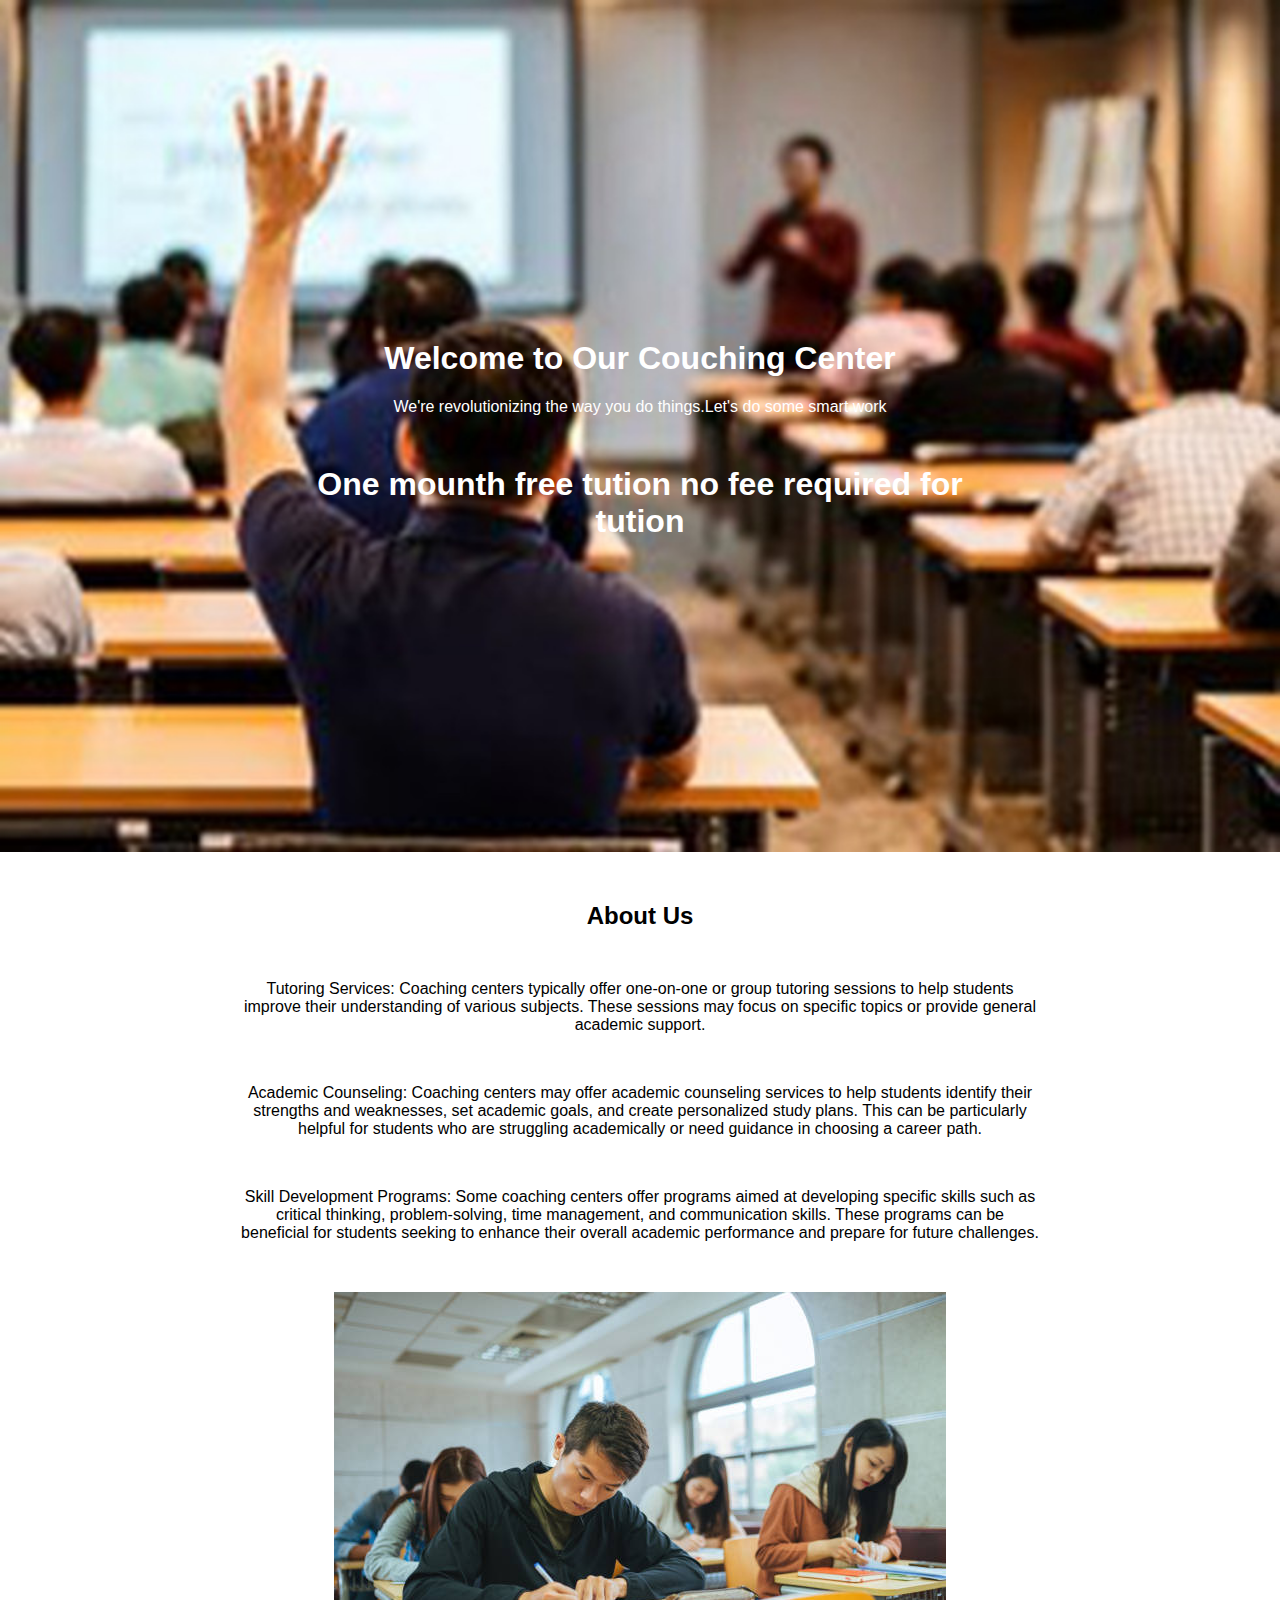
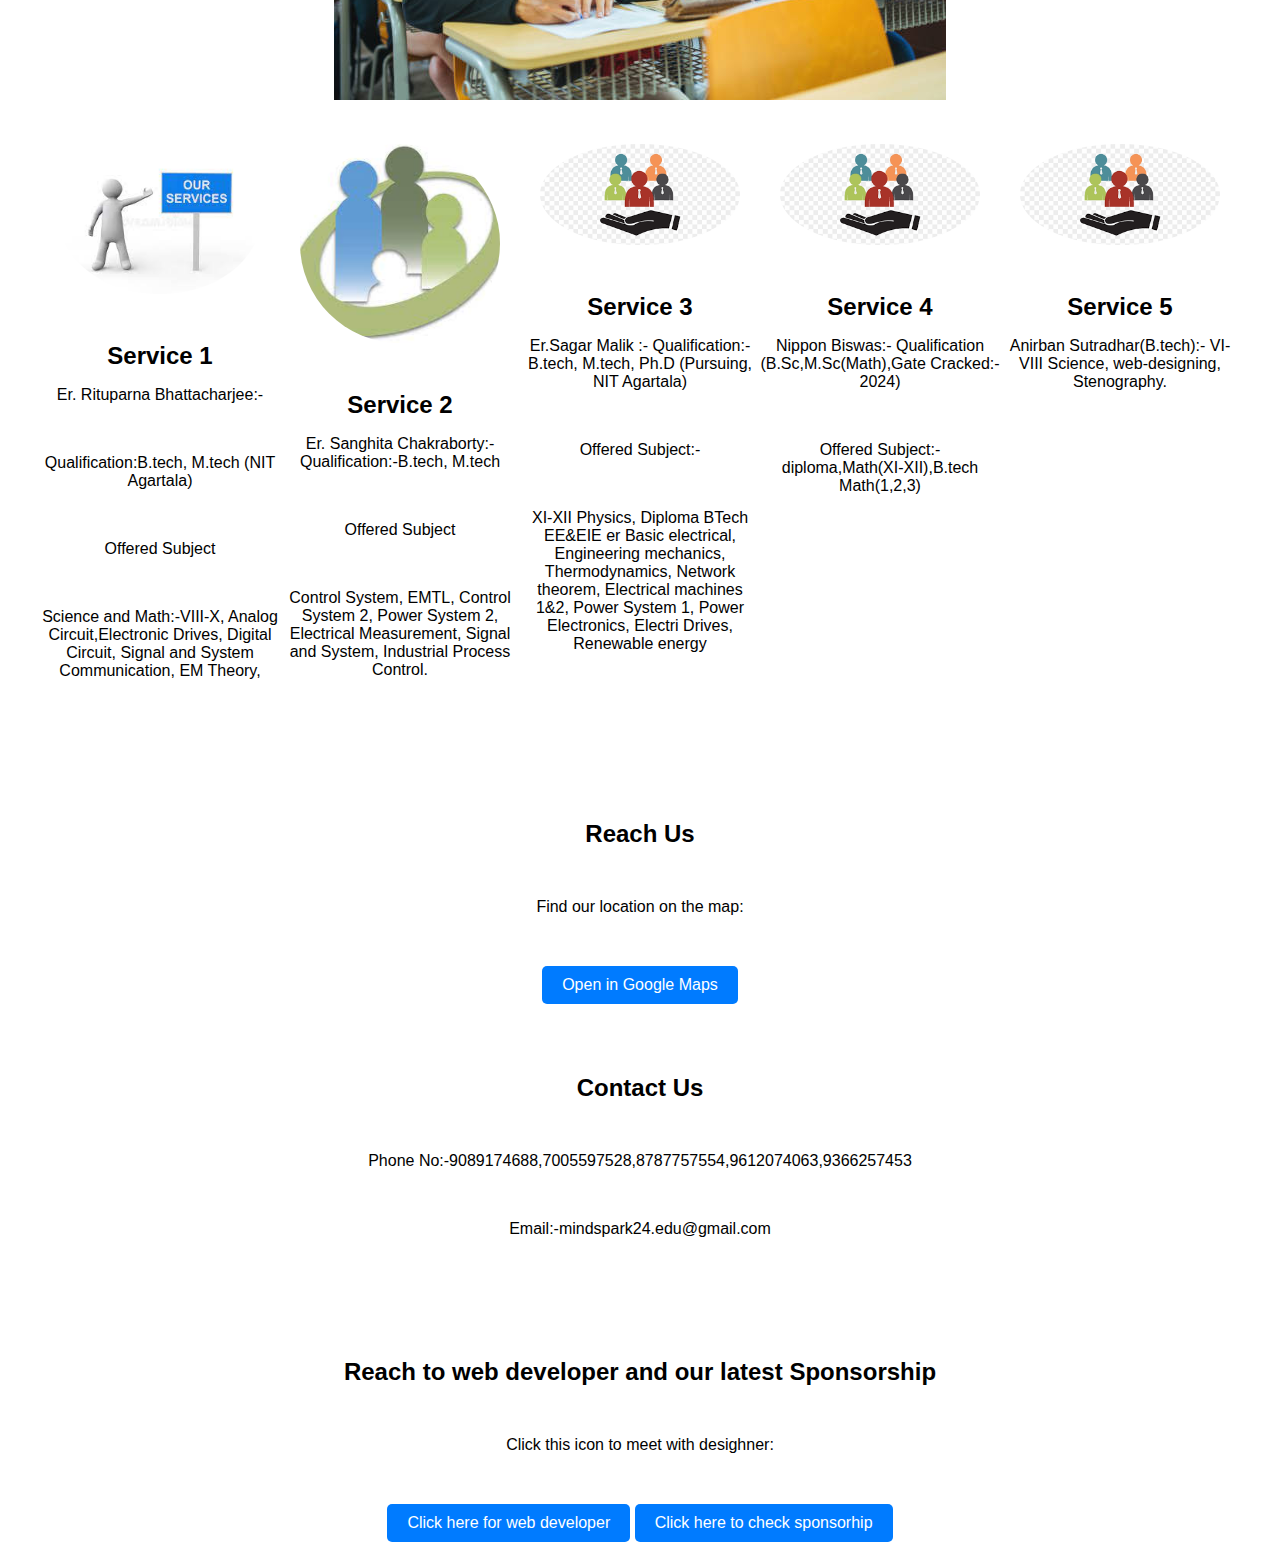
==== index.html @ b1add4e6 "address changed" ====
<!DOCTYPE html>
<html lang="en">
<head>
    <meta charset="UTF-8">
    <meta name="viewport" content="width=device-width, initial-scale=1.0">
    <title>Startup Company Landing Page</title>
    <link rel="stylesheet" href="style.css">
</head>
<body>
    <header>
        <h1>Welcome to Our Couching Center</h1>
        <p>We're revolutionizing the way you do things.Let's do some smart work</p>
        <h1>One mounth free tution no fee required for tution</h1>
    </header>

    <div class="container">
        <h2>About Us</h2>
        <p>Tutoring Services: Coaching centers typically offer one-on-one or group tutoring sessions to help students improve their understanding of various subjects. These sessions may focus on specific topics or provide general academic support.</p>
        <p>Academic Counseling: Coaching centers may offer academic counseling services to help students identify their strengths and weaknesses, set academic goals, and create personalized study plans. This can be particularly helpful for students who are struggling academically or need guidance in choosing a career path.</p>
        <p>Skill Development Programs: Some coaching centers offer programs aimed at developing specific skills such as critical thinking, problem-solving, time management, and communication skills. These programs can be beneficial for students seeking to enhance their overall academic performance and prepare for future challenges.</p>
        <img src="Examination-for-Design.jpg" alt="">
    </div>
    <section id="services">
        <div class="services-container">
            <div class="service">
                <img src="download (1).jpg" alt="Service 1">
                <h3>Service 1</h3>
                <p>Er. Rituparna Bhattacharjee:-</p>
                <p>Qualification:B.tech, M.tech (NIT Agartala)</p>
                <p>Offered Subject</p>
                <p>
                    Science and Math:-VIII-X,
                    Analog Circuit,Electronic Drives,
                    Digital Circuit, Signal and System Communication,
                    EM Theory,
                </p>
            </div>
            <div class="service">
                <img src="download (2).jpg" alt="Service 2">
                <h3>Service 2</h3>
                <p>Er. Sanghita Chakraborty:-
                    Qualification:-B.tech, M.tech</p>
                    <p>Offered Subject</p>
                    <p>
                        Control System,
                        EMTL, Control System 2,
                        Power System 2, Electrical Measurement,
                        Signal and System, Industrial Process Control.
                    </p>
            </div>
            <div class="service">
                <img src="download.png" alt="Service 3">
                <h3>Service 3</h3>
                <p>Er.Sagar Malik :-
                     Qualification:-B.tech, M.tech, Ph.D (Pursuing, NIT Agartala)</p>
                    <p> Offered Subject:-</p>

                    <p>XI-XII Physics,
                        Diploma BTech EE&EIE er
                         
                        Basic electrical,
                        Engineering mechanics,
                        Thermodynamics,
                        Network theorem,
                        Electrical machines 1&2,
                        Power System 1,
                        Power Electronics,
                        Electri Drives,
                        Renewable energy</p>
            </div>
            <div class="service">
                <img src="download.png" alt="Service 4">
                <h3>Service 4</h3>
                <p>Nippon Biswas:-
                    Qualification (B.Sc,M.Sc(Math),Gate Cracked:- 2024)
                  <p>
                    Offered Subject:-  diploma,Math(XI-XII),B.tech Math(1,2,3)
                  </p>
                </p>
            </div>
            <div class="service">
                <img src="download.png" alt="Service 5">
                <h3>Service 5</h3>
                <p>Anirban Sutradhar(B.tech):-
                    VI-VIII Science,
                    web-designing, Stenography.
                </p>
            </div>
        </div>
    </section>
    <section id="reach-us-container">
        <div class="reach-us-container">
            <h2>Reach Us</h2>
            <p>Find our location on the map:</p>
            <a href="https://maps.app.goo.gl/ezqaz9htddbziwKe6?g_st=aw" class="map-button" target="_blank">Open in Google Maps</a>
        </div>
    </section>
    <section id="contact">
        <div class="container">
            <h2>Contact Us</h2>
            <form action="#" method="POST">
              <p>Phone No:-9089174688,7005597528,8787757554,9612074063,9366257453</p>
              <p>Email:-mindspark24.edu@gmail.com</p>
            </form>
        </div>
    </section>
    <section id="web-designer">
        <div class="web-designer">
            <h2>Reach to web developer and our latest Sponsorship</h2>
            <p>Click this icon to meet with desighner:</p>
            <a href="web.html" class="web-button" target="_blank">Click here for web developer</a>
            <a href="sponsorship.html" class="web-button" target="_blank">Click here to check sponsorhip</a>
        </div>
    </section>
</body>
</html>
---- style.css ----
body {
    font-family: Arial, sans-serif;
    margin: 0;
    padding: 0;
}
header {
    background-color: #333;
    color: #fff;
    padding: 290px;
    text-align: center;
    background-image: url(Guidelines_for_Registration_and_Regulation_of_Coaching_Center_2024.jpg);
    background-size: cover;
    background-position: center;
}
.services-container {
    display: flex;
    justify-content: space-between;
    max-width: 1200px;
    margin: 0 auto;
    padding: 20px;
    text-align: center;
}

.service {
    flex: 1;
    text-align: center;
}

.service img {
    width: 100%;
    max-width: 200px;
    border-radius: 50%;
    margin-bottom: 20px;
}

.service h3 {
    font-size: 1.5rem;
    margin-bottom: 10px;
}

.service p {
    font-size: 1rem;
}
.reach-us-container {
    max-width: 800px;
    margin: 0 auto;
    padding: 20px;
    text-align: center;
}

.map-button {
    display: inline-block;
    padding: 10px 20px;
    background-color: #007bff;
    color: #fff;
    text-decoration: none;
    border-radius: 5px;
    transition: background-color 0.3s ease;
}

.map-button:hover {
    background-color: #0056b3;
}

.container {
    max-width: 800px;
    margin: 20px auto;
    padding: 0 20px;
    text-align: center;
}
h1 {
    text-align: center;
    margin-top: 50px;
}
h2 {
    text-align: center;
    margin: 50px;
}
p {
    text-align: center;
    margin-bottom: 50px;
}
.cta-button {
    display: block;
    width: 200px;
    margin: 0 auto;
    padding: 15px 30px;
    background-color: #007bff;
    color: #fff;
    text-align: center;
    text-decoration: none;
    border-radius: 5px;
    transition: background-color 0.3s ease;
}
.cta-button:hover {
    background-color: #0056b3;
}
form {
    margin-top: 50px;
}

label {
    display: block;
    margin-bottom: 10px;
}

input[type="text"],
input[type="email"],
textarea {
    width: 100%;
    padding: 10px;
    margin-bottom: 20px;
    border: 1px solid #ccc;
    border-radius: 5px;
}

button[type="submit"] {
    width: auto;
    padding: 15px 30px;
}

.web-designer{
    max-width: 800px;
    margin: 0 auto;
    padding: 20px;
    text-align: center;
}

.web-button {
    display: inline-block;
    padding: 10px 20px;
    background-color: #007bff;
    color: #fff;
    text-decoration: none;
    border-radius: 5px;
    transition: background-color 0.3s ease;
}

.web-button:hover {
    background-color: #0056b3;
}

@media screen {
    .container {
        max-width: 800px;
        margin: 20px auto;
        padding: 0 20px;
        text-align: center;
        align-items: center;
    }
    .services-container {
        display: flex;
        justify-content: space-between;
        max-width: 640px;
        margin: 0 auto;
        padding: 20px;
    }

    .web-designer{
        max-width: 800px;
        margin: 0 auto;
        padding: 20px;
        text-align: center;
    }

    .cta-button {
        display: block;
        width: 200px;
        margin: 0 auto;
        padding: 15px 30px;
        background-color: #007bff;
        color: #fff;
        text-align: center;
        text-decoration: none;
        border-radius: 5px;
        transition: background-color 0.3s ease;
    }

    .web-designer{
        max-width: 800px;
        margin: 0 auto;
        padding: 20px;
        text-align: center;
    }

    .reach-us-container {
        max-width: 800px;
        margin: 0 auto;
        padding: 20px;
        text-align: center;
        align-items: center;
    }

    .services-container {
        display: flex;
        justify-content: space-between;
        max-width: 1200px;
        margin: 0 auto;
        padding: 20px;
        text-align: center;
    }

    h1 {
        text-align: center;
        margin-top: 50px;
    }
    p {
        text-align: center;
        margin-bottom: 50px;
        
        align-items: center;
    }
    h2 {
        text-align: center;
        margin: 50px;
        align-items: center;
    }
}
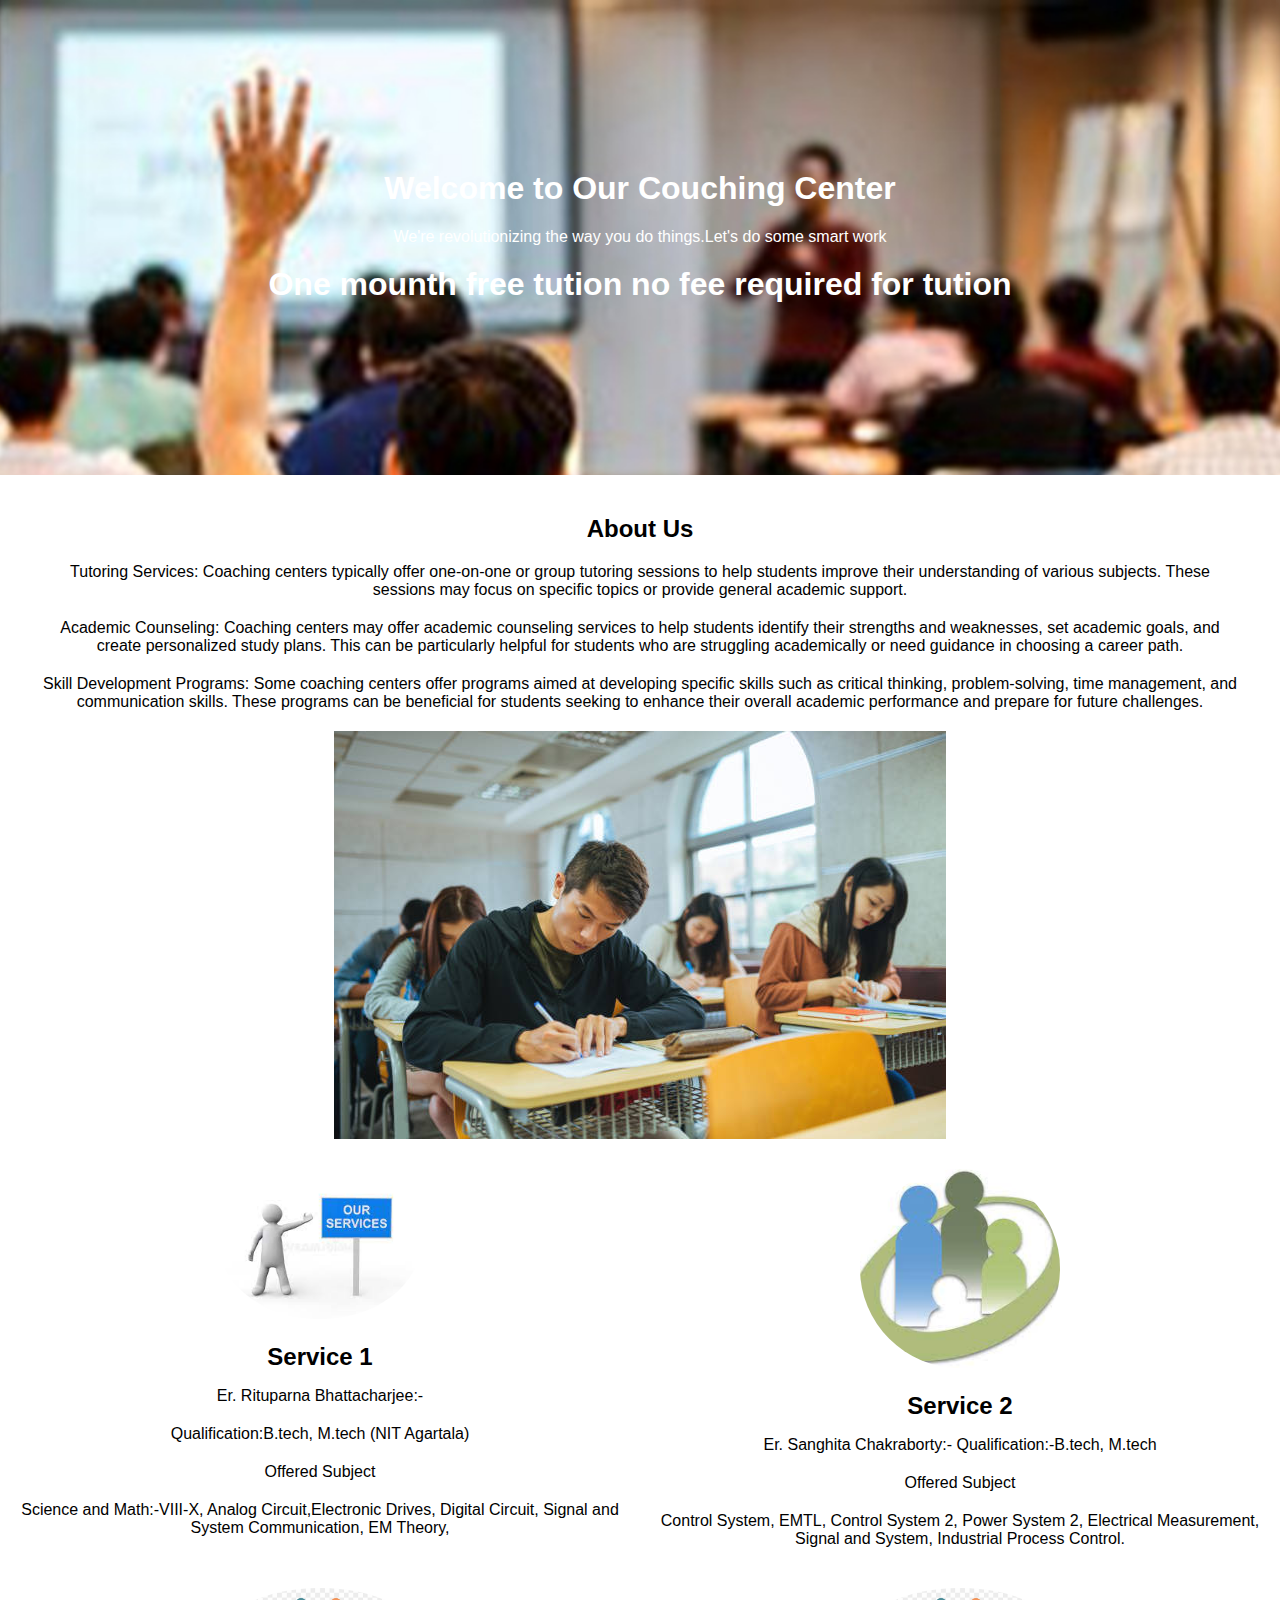
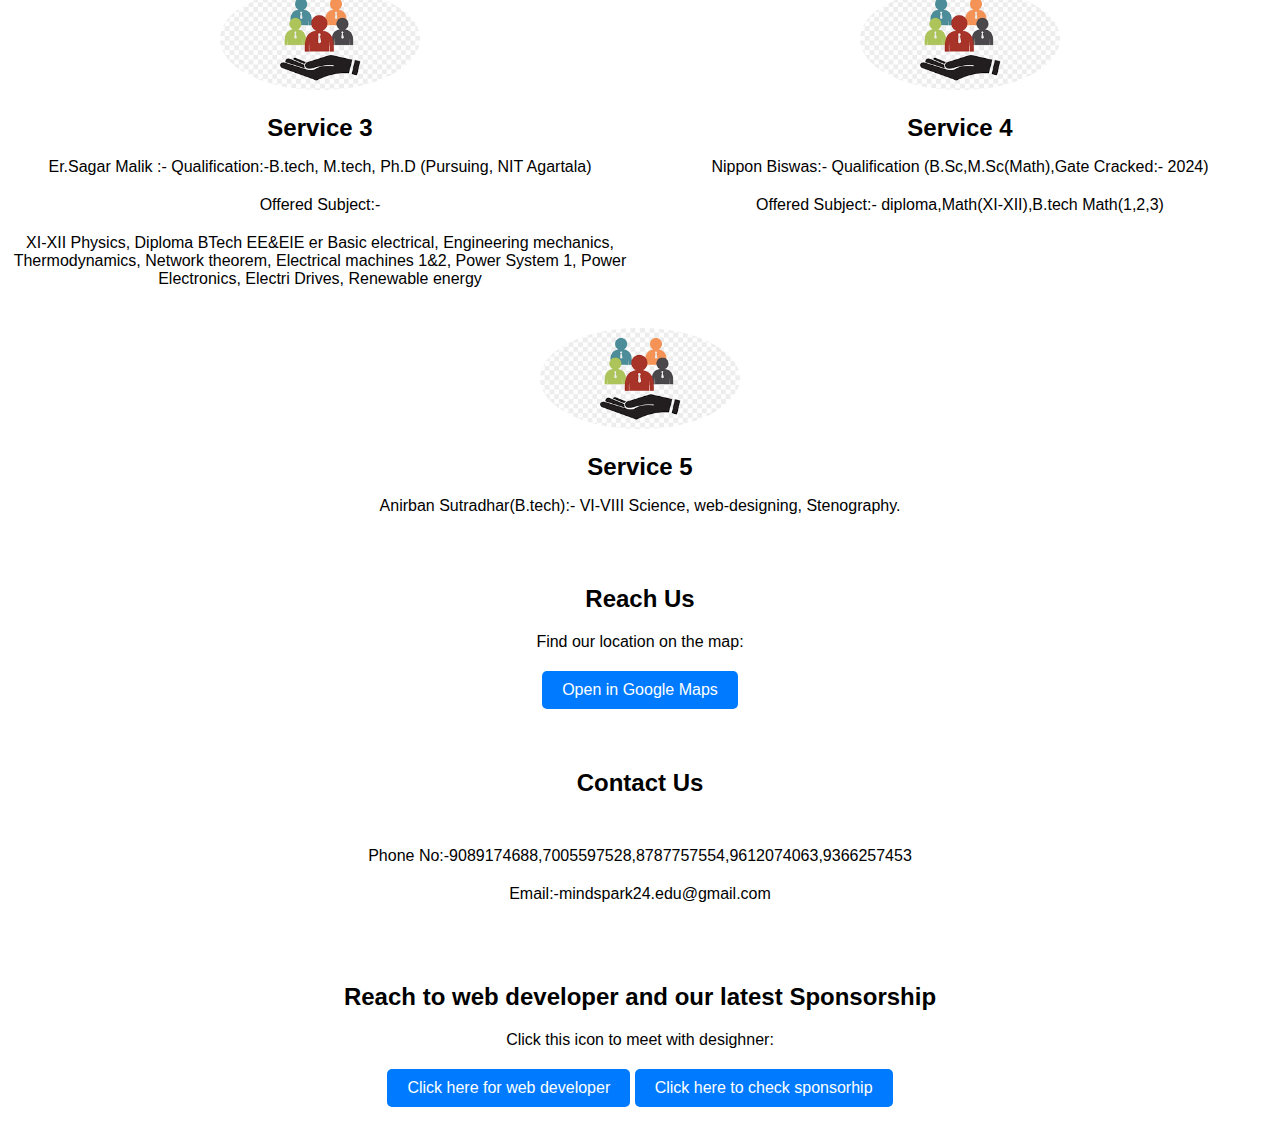
==== commit aaa7570e: "Merge pull request #1 from sibashish99/main" ====
--- a/index.html
+++ b/index.html
@@ -3,7 +3,7 @@
 <head>
     <meta charset="UTF-8">
     <meta name="viewport" content="width=device-width, initial-scale=1.0">
-    <title>Startup Company Landing Page</title>
+    <title>Mindspark</title>
     <link rel="stylesheet" href="style.css">
 </head>
 <body>
--- a/style.css
+++ b/style.css
@@ -1,29 +1,62 @@
+/* General Styles */
 body {
     font-family: Arial, sans-serif;
     margin: 0;
     padding: 0;
+    box-sizing: border-box;
 }
+
 header {
     background-color: #333;
     color: #fff;
-    padding: 290px;
+    padding: 150px 20px;
     text-align: center;
-    background-image: url(Guidelines_for_Registration_and_Regulation_of_Coaching_Center_2024.jpg);
+    background-image: url('Guidelines_for_Registration_and_Regulation_of_Coaching_Center_2024.jpg');
     background-size: cover;
     background-position: center;
+    background-repeat: no-repeat;
+    background-attachment: fixed;
 }
-.services-container {
-    display: flex;
-    justify-content: space-between;
+
+h1 {
+    margin-top: 20px;
+    font-size: 2em;
+}
+
+h2 {
+    margin: 20px 0;
+    font-size: 1.5em;
+}
+
+p {
+    margin-bottom: 20px;
+    font-size: 1em;
+}
+
+.container, .reach-us-container, .web-designer {
     max-width: 1200px;
     margin: 0 auto;
     padding: 20px;
     text-align: center;
 }
 
+img {
+    max-width: 100%;
+    height: auto;
+    display: block;
+    margin: 0 auto;
+}
+
+.services-container {
+    display: flex;
+    flex-wrap: wrap;
+    justify-content: space-between;
+}
+
 .service {
-    flex: 1;
+    flex: 1 1 45%;
     text-align: center;
+    margin: 10px;
 }
 
 .service img {
@@ -41,14 +74,8 @@
 .service p {
     font-size: 1rem;
 }
-.reach-us-container {
-    max-width: 800px;
-    margin: 0 auto;
-    padding: 20px;
-    text-align: center;
-}
 
-.map-button {
+.map-button, .web-button, .cta-button {
     display: inline-block;
     padding: 10px 20px;
     background-color: #007bff;
@@ -58,43 +85,10 @@
     transition: background-color 0.3s ease;
 }
 
-.map-button:hover {
+.map-button:hover, .web-button:hover, .cta-button:hover {
     background-color: #0056b3;
 }
 
-.container {
-    max-width: 800px;
-    margin: 20px auto;
-    padding: 0 20px;
-    text-align: center;
-}
-h1 {
-    text-align: center;
-    margin-top: 50px;
-}
-h2 {
-    text-align: center;
-    margin: 50px;
-}
-p {
-    text-align: center;
-    margin-bottom: 50px;
-}
-.cta-button {
-    display: block;
-    width: 200px;
-    margin: 0 auto;
-    padding: 15px 30px;
-    background-color: #007bff;
-    color: #fff;
-    text-align: center;
-    text-decoration: none;
-    border-radius: 5px;
-    transition: background-color 0.3s ease;
-}
-.cta-button:hover {
-    background-color: #0056b3;
-}
 form {
     margin-top: 50px;
 }
@@ -119,103 +113,81 @@
     padding: 15px 30px;
 }
 
-.web-designer{
-    max-width: 800px;
-    margin: 0 auto;
-    padding: 20px;
-    text-align: center;
+/* Responsive Styles */
+@media (max-width: 1200px) {
+    .container, .reach-us-container, .web-designer {
+        max-width: 1000px;
+    }
 }
 
-.web-button {
-    display: inline-block;
-    padding: 10px 20px;
-    background-color: #007bff;
-    color: #fff;
-    text-decoration: none;
-    border-radius: 5px;
-    transition: background-color 0.3s ease;
-}
-
-.web-button:hover {
-    background-color: #0056b3;
-}
-
-@media screen {
-    .container {
+@media (max-width: 992px) {
+    .container, .reach-us-container, .web-designer {
         max-width: 800px;
-        margin: 20px auto;
-        padding: 0 20px;
-        text-align: center;
-        align-items: center;
-    }
-    .services-container {
-        display: flex;
-        justify-content: space-between;
-        max-width: 640px;
-        margin: 0 auto;
-        padding: 20px;
     }
 
-    .web-designer{
-        max-width: 800px;
-        margin: 0 auto;
-        padding: 20px;
-        text-align: center;
-    }
-
-    .cta-button {
-        display: block;
-        width: 200px;
-        margin: 0 auto;
-        padding: 15px 30px;
-        background-color: #007bff;
-        color: #fff;
-        text-align: center;
-        text-decoration: none;
-        border-radius: 5px;
-        transition: background-color 0.3s ease;
-    }
-
-    .web-designer{
-        max-width: 800px;
-        margin: 0 auto;
-        padding: 20px;
-        text-align: center;
-    }
-
-    .reach-us-container {
-        max-width: 800px;
-        margin: 0 auto;
-        padding: 20px;
-        text-align: center;
+    .services-container {
+        flex-direction: column;
         align-items: center;
     }
 
-    .services-container {
-        display: flex;
-        justify-content: space-between;
-        max-width: 1200px;
-        margin: 0 auto;
-        padding: 20px;
-        text-align: center;
+    .service {
+        flex: 1 1 100%;
+        margin-bottom: 20px;
     }
 
-    h1 {
-        text-align: center;
-        margin-top: 50px;
-    }
-    p {
-        text-align: center;
-        margin-bottom: 50px;
-        
-        align-items: center;
-    }
-    h2 {
-        text-align: center;
-        margin: 50px;
-        align-items: center;
+    header {
+        padding: 100px 20px;
     }
 }
 
+@media (max-width: 768px) {
+    h1 {
+        font-size: 1.8em;
+    }
 
+    h2 {
+        font-size: 1.3em;
+    }
 
+    p {
+        font-size: 0.9em;
+    }
+
+    .cta-button, .map-button, .web-button {
+        width: 100%;
+        padding: 10px;
+    }
+
+    .services-container {
+        flex-direction: column;
+        align-items: center;
+    }
+
+    .service {
+        margin-bottom: 20px;
+    }
+}
+
+@media (max-width: 480px) {
+    h1 {
+        font-size: 1.5em;
+    }
+
+    h2 {
+        font-size: 1.2em;
+    }
+
+    p {
+        font-size: 0.8em;
+    }
+
+    .cta-button, .map-button, .web-button {
+        width: 100%;
+        padding: 10px;
+    }
+
+    header {
+        padding: 80px 20px;
+        background-attachment: scroll; /* To improve performance on mobile devices */
+    }
+}
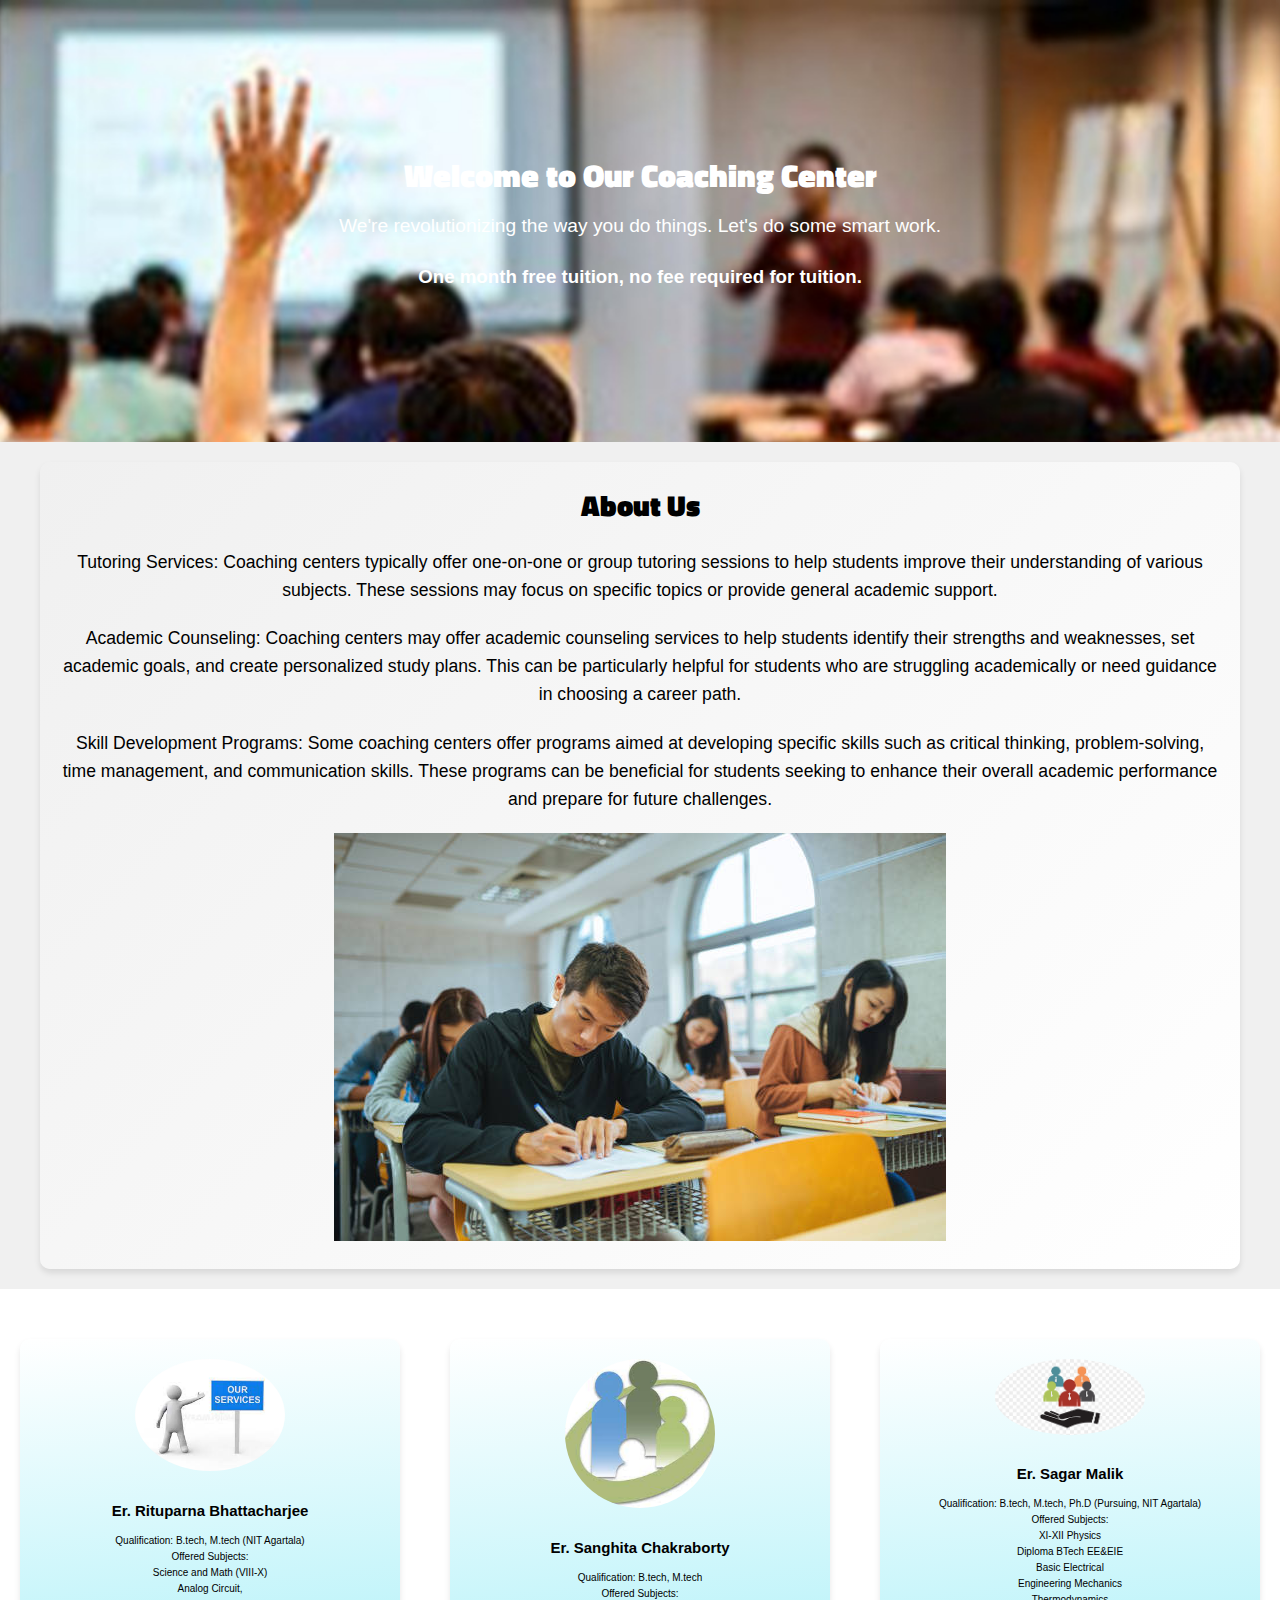
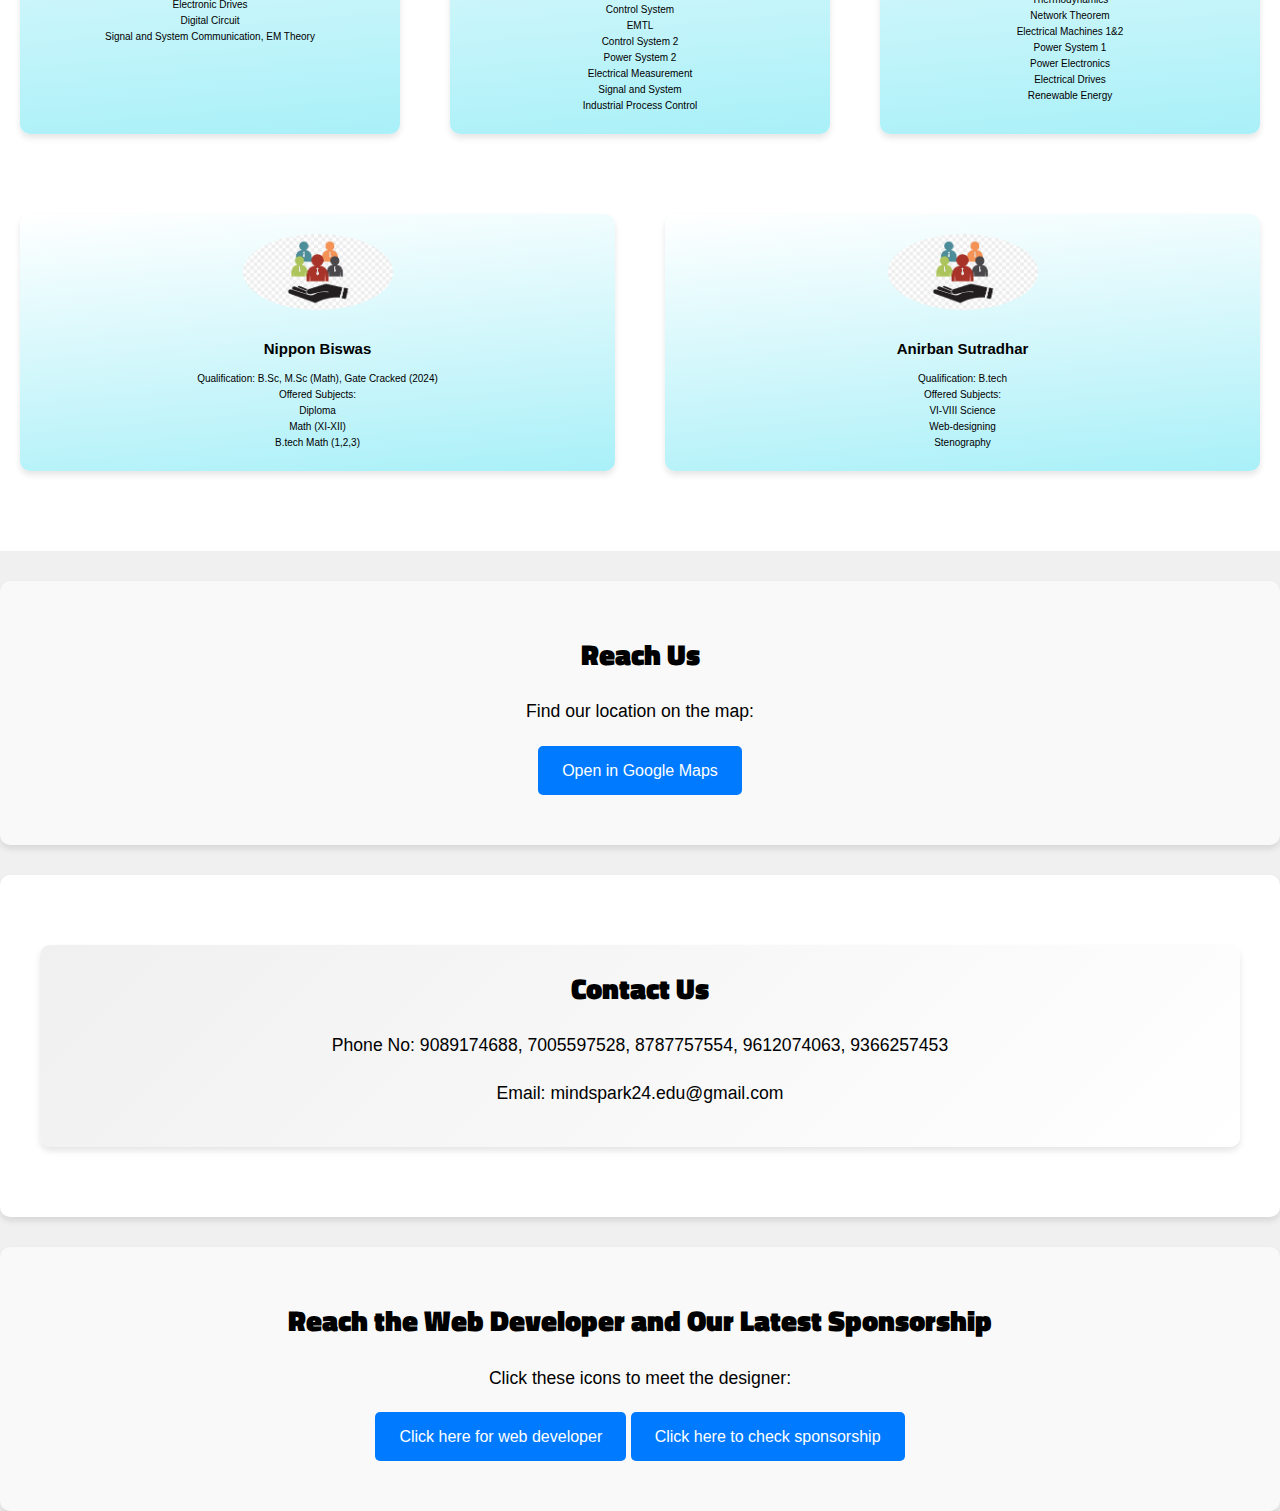
==== commit 2420452c: "Merge pull request #2 from sibashish99/main" ====
--- a/index.html
+++ b/index.html
@@ -5,12 +5,15 @@
     <meta name="viewport" content="width=device-width, initial-scale=1.0">
     <title>Mindspark</title>
     <link rel="stylesheet" href="style.css">
+    <link rel="preconnect" href="https://fonts.googleapis.com">
+    <link rel="preconnect" href="https://fonts.gstatic.com" crossorigin>
+    <link href="https://fonts.googleapis.com/css2?family=Titillium+Web:ital,wght@0,200;0,300;0,400;0,600;0,700;0,900;1,200;1,300;1,400;1,600;1,700&display=swap" rel="stylesheet">
 </head>
 <body>
     <header>
-        <h1>Welcome to Our Couching Center</h1>
-        <p>We're revolutionizing the way you do things.Let's do some smart work</p>
-        <h1>One mounth free tution no fee required for tution</h1>
+        <h1>Welcome to Our Coaching Center</h1>
+        <p>We're revolutionizing the way you do things. Let's do some smart work.</p>
+        <h3>One month free tuition, no fee required for tuition.</h1>
     </header>
 
     <div class="container">
@@ -18,73 +21,68 @@
         <p>Tutoring Services: Coaching centers typically offer one-on-one or group tutoring sessions to help students improve their understanding of various subjects. These sessions may focus on specific topics or provide general academic support.</p>
         <p>Academic Counseling: Coaching centers may offer academic counseling services to help students identify their strengths and weaknesses, set academic goals, and create personalized study plans. This can be particularly helpful for students who are struggling academically or need guidance in choosing a career path.</p>
         <p>Skill Development Programs: Some coaching centers offer programs aimed at developing specific skills such as critical thinking, problem-solving, time management, and communication skills. These programs can be beneficial for students seeking to enhance their overall academic performance and prepare for future challenges.</p>
-        <img src="Examination-for-Design.jpg" alt="">
+        <img src="Examination-for-Design.jpg" alt="Examination for Design">
     </div>
     <section id="services">
         <div class="services-container">
             <div class="service">
                 <img src="download (1).jpg" alt="Service 1">
-                <h3>Service 1</h3>
-                <p>Er. Rituparna Bhattacharjee:-</p>
-                <p>Qualification:B.tech, M.tech (NIT Agartala)</p>
-                <p>Offered Subject</p>
-                <p>
-                    Science and Math:-VIII-X,
-                    Analog Circuit,Electronic Drives,
-                    Digital Circuit, Signal and System Communication,
-                    EM Theory,
-                </p>
+                <h3>Er. Rituparna Bhattacharjee</h3>
+                <p>Qualification: B.tech, M.tech (NIT Agartala)</p>
+                <p>Offered Subjects:</p>
+                <p>Science and Math (VIII-X)</p> 
+                <p>Analog Circuit,</p>
+                <p>Electronic Drives</p>
+                <p>Digital Circuit</p>
+                <p>Signal and System Communication, EM Theory</p>
             </div>
             <div class="service">
                 <img src="download (2).jpg" alt="Service 2">
-                <h3>Service 2</h3>
-                <p>Er. Sanghita Chakraborty:-
-                    Qualification:-B.tech, M.tech</p>
-                    <p>Offered Subject</p>
-                    <p>
-                        Control System,
-                        EMTL, Control System 2,
-                        Power System 2, Electrical Measurement,
-                        Signal and System, Industrial Process Control.
-                    </p>
+                <h3>Er. Sanghita Chakraborty</h3>
+                <p>Qualification: B.tech, M.tech</p>
+                <p>Offered Subjects:</p>
+                <p>Control System</p>
+                <p> EMTL</p>
+                <p> Control System 2 </p>
+                <p> Power System 2 </p>
+                <p> Electrical Measurement </p>
+                <p> Signal and System</p>
+                <p> Industrial Process Control</p>
             </div>
             <div class="service">
                 <img src="download.png" alt="Service 3">
-                <h3>Service 3</h3>
-                <p>Er.Sagar Malik :-
-                     Qualification:-B.tech, M.tech, Ph.D (Pursuing, NIT Agartala)</p>
-                    <p> Offered Subject:-</p>
-
-                    <p>XI-XII Physics,
-                        Diploma BTech EE&EIE er
-                         
-                        Basic electrical,
-                        Engineering mechanics,
-                        Thermodynamics,
-                        Network theorem,
-                        Electrical machines 1&2,
-                        Power System 1,
-                        Power Electronics,
-                        Electri Drives,
-                        Renewable energy</p>
+                <h3>Er. Sagar Malik</h3>
+                <p>Qualification: B.tech, M.tech, Ph.D (Pursuing, NIT Agartala)</p>
+                <p>Offered Subjects:</p>
+                <p>XI-XII Physics</p>
+                <p>Diploma BTech EE&EIE</p>
+                <p>Basic Electrical </p>
+                <p> Engineering Mechanics</p>
+                <p> Thermodynamics </p>
+                <p>  Network Theorem</p>
+                <p>  Electrical Machines 1&2 </p>
+                <p>  Power System 1 </p>
+                <p>  Power Electronics </p>
+                <p>  Electrical Drives </p>
+                <p>  Renewable Energy</p>
             </div>
             <div class="service">
                 <img src="download.png" alt="Service 4">
-                <h3>Service 4</h3>
-                <p>Nippon Biswas:-
-                    Qualification (B.Sc,M.Sc(Math),Gate Cracked:- 2024)
-                  <p>
-                    Offered Subject:-  diploma,Math(XI-XII),B.tech Math(1,2,3)
-                  </p>
-                </p>
+                <h3>Nippon Biswas</h3>
+                <p>Qualification: B.Sc, M.Sc (Math), Gate Cracked (2024)</p>
+                <p>Offered Subjects:</p>
+                <p>Diploma </p>
+                <p> Math (XI-XII) </p>
+                <p> B.tech Math (1,2,3)</p>
             </div>
             <div class="service">
                 <img src="download.png" alt="Service 5">
-                <h3>Service 5</h3>
-                <p>Anirban Sutradhar(B.tech):-
-                    VI-VIII Science,
-                    web-designing, Stenography.
-                </p>
+                <h3>Anirban Sutradhar</h3>
+                <p>Qualification: B.tech</p>
+                <p>Offered Subjects:</p>
+                <p>VI-VIII Science</p>
+                <p> Web-designing</p>
+                <p>Stenography</p>
             </div>
         </div>
     </section>
@@ -99,17 +97,17 @@
         <div class="container">
             <h2>Contact Us</h2>
             <form action="#" method="POST">
-              <p>Phone No:-9089174688,7005597528,8787757554,9612074063,9366257453</p>
-              <p>Email:-mindspark24.edu@gmail.com</p>
+                <p>Phone No: 9089174688, 7005597528, 8787757554, 9612074063, 9366257453</p>
+                <p>Email: mindspark24.edu@gmail.com</p>
             </form>
         </div>
     </section>
     <section id="web-designer">
         <div class="web-designer">
-            <h2>Reach to web developer and our latest Sponsorship</h2>
-            <p>Click this icon to meet with desighner:</p>
+            <h2>Reach the Web Developer and Our Latest Sponsorship</h2>
+            <p>Click these icons to meet the designer:</p>
             <a href="web.html" class="web-button" target="_blank">Click here for web developer</a>
-            <a href="sponsorship.html" class="web-button" target="_blank">Click here to check sponsorhip</a>
+            <a href="sponsorship.html" class="web-button" target="_blank">Click here to check sponsorship</a>
         </div>
     </section>
 </body>
--- a/style.css
+++ b/style.css
@@ -1,11 +1,17 @@
-/* General Styles */
-body {
-    font-family: Arial, sans-serif;
+/* General Reset */
+* {
     margin: 0;
     padding: 0;
     box-sizing: border-box;
 }
 
+body {
+    font-family: Arial, sans-serif;
+    line-height: 1.6;
+    background-color: #f0f0f0;
+}
+
+/* Header Styles */
 header {
     background-color: #333;
     color: #fff;
@@ -18,66 +24,112 @@
     background-attachment: fixed;
 }
 
-h1 {
-    margin-top: 20px;
+header h1 {
     font-size: 2em;
-}
-
-h2 {
-    margin: 20px 0;
-    font-size: 1.5em;
-}
-
-p {
-    margin-bottom: 20px;
-    font-size: 1em;
-}
-
-.container, .reach-us-container, .web-designer {
+    margin-bottom: 10px;
+    font-family: "Titillium Web", sans-serif;
+    font-weight: 900;
+}
+
+header p {
+    font-size: 1.2em;
+    margin-bottom: 20px;
+}
+
+/* Container Styles */
+.container {
     max-width: 1200px;
-    margin: 0 auto;
+    margin: 20px auto;
     padding: 20px;
+    background: linear-gradient(135deg, #f0f0f0, #ffffff);
+    border-radius: 10px;
+    box-shadow: 0 4px 6px rgba(0, 0, 0, 0.1);
     text-align: center;
 }
 
-img {
-    max-width: 100%;
-    height: auto;
-    display: block;
-    margin: 0 auto;
+.container h2 {
+    font-size: 1.8em;
+    margin-bottom: 20px;
+    font-family: "Titillium Web", sans-serif;
+    font-weight: 900;
+}
+
+.container p {
+    font-size: 1.1em;
+    margin-bottom: 20px;
+}
+
+/* Services Section Styles */
+#services {
+    background-color: #fff;
+    padding: 50px 20px;
 }
 
 .services-container {
     display: flex;
     flex-wrap: wrap;
-    justify-content: space-between;
+    justify-content: space-around;
+    gap: 50px;
 }
 
 .service {
-    flex: 1 1 45%;
+    flex: 1 1 30%;
+    background: linear-gradient(175deg, #ffffff, #a9f0f8);
+    border-radius: 10px;
+    padding: 20px;
+    box-shadow: 0 4px 6px rgba(0, 0, 0, 0.1);
     text-align: center;
-    margin: 10px;
+    transition: transform 0.3s ease, box-shadow 0.3s ease;
+    margin-bottom: 30px;
+}
+
+.service:hover {
+    transform: translateY(-10px);
+    box-shadow: 0 6px 12px rgba(0, 0, 0, 0.15);
 }
 
 .service img {
     width: 100%;
-    max-width: 200px;
+    max-width: 150px;
     border-radius: 50%;
     margin-bottom: 20px;
 }
 
 .service h3 {
-    font-size: 1.5rem;
+    font-size: 15px;
     margin-bottom: 10px;
+    font-weight: 900;
 }
 
 .service p {
-    font-size: 1rem;
-}
-
-.map-button, .web-button, .cta-button {
+    font-size: 10px;
+}
+
+/* Reach Us and Web Designer Section Styles */
+#reach-us-container, #web-designer {
+    background-color: #f9f9f9;
+    padding: 50px 20px;
+    text-align: center;
+    margin-top: 30px;
+    border-radius: 10px;
+    box-shadow: 0 4px 6px rgba(0, 0, 0, 0.1);
+}
+
+#reach-us-container h2, #web-designer h2 {
+    font-size: 1.8em;
+    margin-bottom: 20px;
+    font-family: "Titillium Web", sans-serif;
+    font-weight: 900;
+}
+
+#reach-us-container p, #web-designer p {
+    font-size: 1.1em;
+    margin-bottom: 20px;
+}
+
+.map-button, .web-button {
     display: inline-block;
-    padding: 10px 20px;
+    padding: 12px 24px;
     background-color: #007bff;
     color: #fff;
     text-decoration: none;
@@ -85,22 +137,43 @@
     transition: background-color 0.3s ease;
 }
 
-.map-button:hover, .web-button:hover, .cta-button:hover {
+.map-button:hover, .web-button:hover {
     background-color: #0056b3;
 }
 
-form {
-    margin-top: 50px;
+/* Contact Section Styles */
+#contact {
+    background-color: #fff;
+    padding: 50px 20px;
+    text-align: center; /* Center align entire section */
+    margin-top: 30px;
+    border-radius: 10px;
+    box-shadow: 0 4px 6px rgba(0, 0, 0, 0.1);
+}
+
+#contact h2 {
+    font-size: 1.8em;
+    margin-bottom: 20px;
+}
+
+#contact p {
+    font-size: 1.1em;
+    margin-bottom: 20px;
+    text-align: center; /* Center align text within paragraphs */
+}
+
+#contact form {
+    margin-top: 20px;
+    text-align: left;
 }
 
 label {
     display: block;
     margin-bottom: 10px;
-}
-
-input[type="text"],
-input[type="email"],
-textarea {
+    font-weight: bold;
+}
+
+input[type="text"], input[type="email"], textarea {
     width: 100%;
     padding: 10px;
     margin-bottom: 20px;
@@ -109,20 +182,85 @@
 }
 
 button[type="submit"] {
-    width: auto;
-    padding: 15px 30px;
-}
-
-/* Responsive Styles */
+    padding: 12px 24px;
+    background-color: #007bff;
+    color: #fff;
+    border: none;
+    border-radius: 5px;
+    cursor: pointer;
+    transition: background-color 0.3s ease;
+}
+
+button[type="submit"]:hover {
+    background-color: #0056b3;
+}
+
+/* Media Queries */
 @media (max-width: 1200px) {
-    .container, .reach-us-container, .web-designer {
+    .container, #reach-us-container, #contact, #web-designer, #services {
         max-width: 1000px;
+        padding: 15px;
     }
 }
 
 @media (max-width: 992px) {
-    .container, .reach-us-container, .web-designer {
+    .container, #reach-us-container, #contact, #web-designer, #services {
         max-width: 800px;
+    }
+}
+
+@media (max-width: 768px) {
+    .container, #reach-us-container, #contact, #web-designer, #services {
+        padding: 15px;
+    }
+
+    .service {
+        flex: 1 1 45%; /* Two services per row */
+    }
+}
+
+@media (max-width: 576px) {
+    header {
+        padding: 80px 20px;
+    }
+
+    .service {
+        flex: 1 1 100%; /* One service per row */
+    }
+
+    .container, #reach-us-container, #contact, #web-designer, #services {
+        padding: 15px;
+    }
+
+    #services {
+        padding: 30px 10px;
+    }
+}
+
+/* Media Query for screens with a max-width of 370px */
+@media (max-width: 370px) {
+    header {
+        padding: 60px 10px;
+    }
+
+    header h1 {
+        font-size: 1.5em;
+    }
+
+    header p {
+        font-size: 1em;
+    }
+
+    .container {
+        padding: 10px;
+    }
+
+    .container h2 {
+        font-size: 1.5em;
+    }
+
+    .container p {
+        font-size: 1em;
     }
 
     .services-container {
@@ -133,61 +271,51 @@
     .service {
         flex: 1 1 100%;
         margin-bottom: 20px;
-    }
-
-    header {
-        padding: 100px 20px;
-    }
-}
-
-@media (max-width: 768px) {
-    h1 {
-        font-size: 1.8em;
-    }
-
-    h2 {
-        font-size: 1.3em;
-    }
-
-    p {
+        padding: 15px;
+    }
+
+    .service h3 {
+        font-size: 1.2em;
+    }
+
+    .service p {
         font-size: 0.9em;
     }
 
-    .cta-button, .map-button, .web-button {
-        width: 100%;
-        padding: 10px;
-    }
-
-    .services-container {
-        flex-direction: column;
-        align-items: center;
-    }
-
-    .service {
-        margin-bottom: 20px;
-    }
-}
-
-@media (max-width: 480px) {
-    h1 {
+    #reach-us-container, #web-designer {
+        padding: 20px 10px;
+    }
+
+    #reach-us-container h2, #web-designer h2 {
         font-size: 1.5em;
     }
 
-    h2 {
-        font-size: 1.2em;
-    }
-
-    p {
-        font-size: 0.8em;
-    }
-
-    .cta-button, .map-button, .web-button {
-        width: 100%;
-        padding: 10px;
-    }
-
-    header {
-        padding: 80px 20px;
-        background-attachment: scroll; /* To improve performance on mobile devices */
-    }
-}
+    #reach-us-container p, #web-designer p {
+        font-size: 1em;
+    }
+
+    .map-button, .web-button {
+        padding: 10px 20px;
+    }
+
+    #contact {
+        padding: 20px 10px;
+    }
+
+    #contact h2 {
+        font-size: 1.5em;
+    }
+
+    #contact p {
+        font-size: 1em;
+    }
+
+    input[type="text"], input[type="email"], textarea {
+        padding: 8px;
+        margin-bottom: 15px;
+    }
+
+    button[type="submit"] {
+        padding: 10px 20px;
+    }
+}
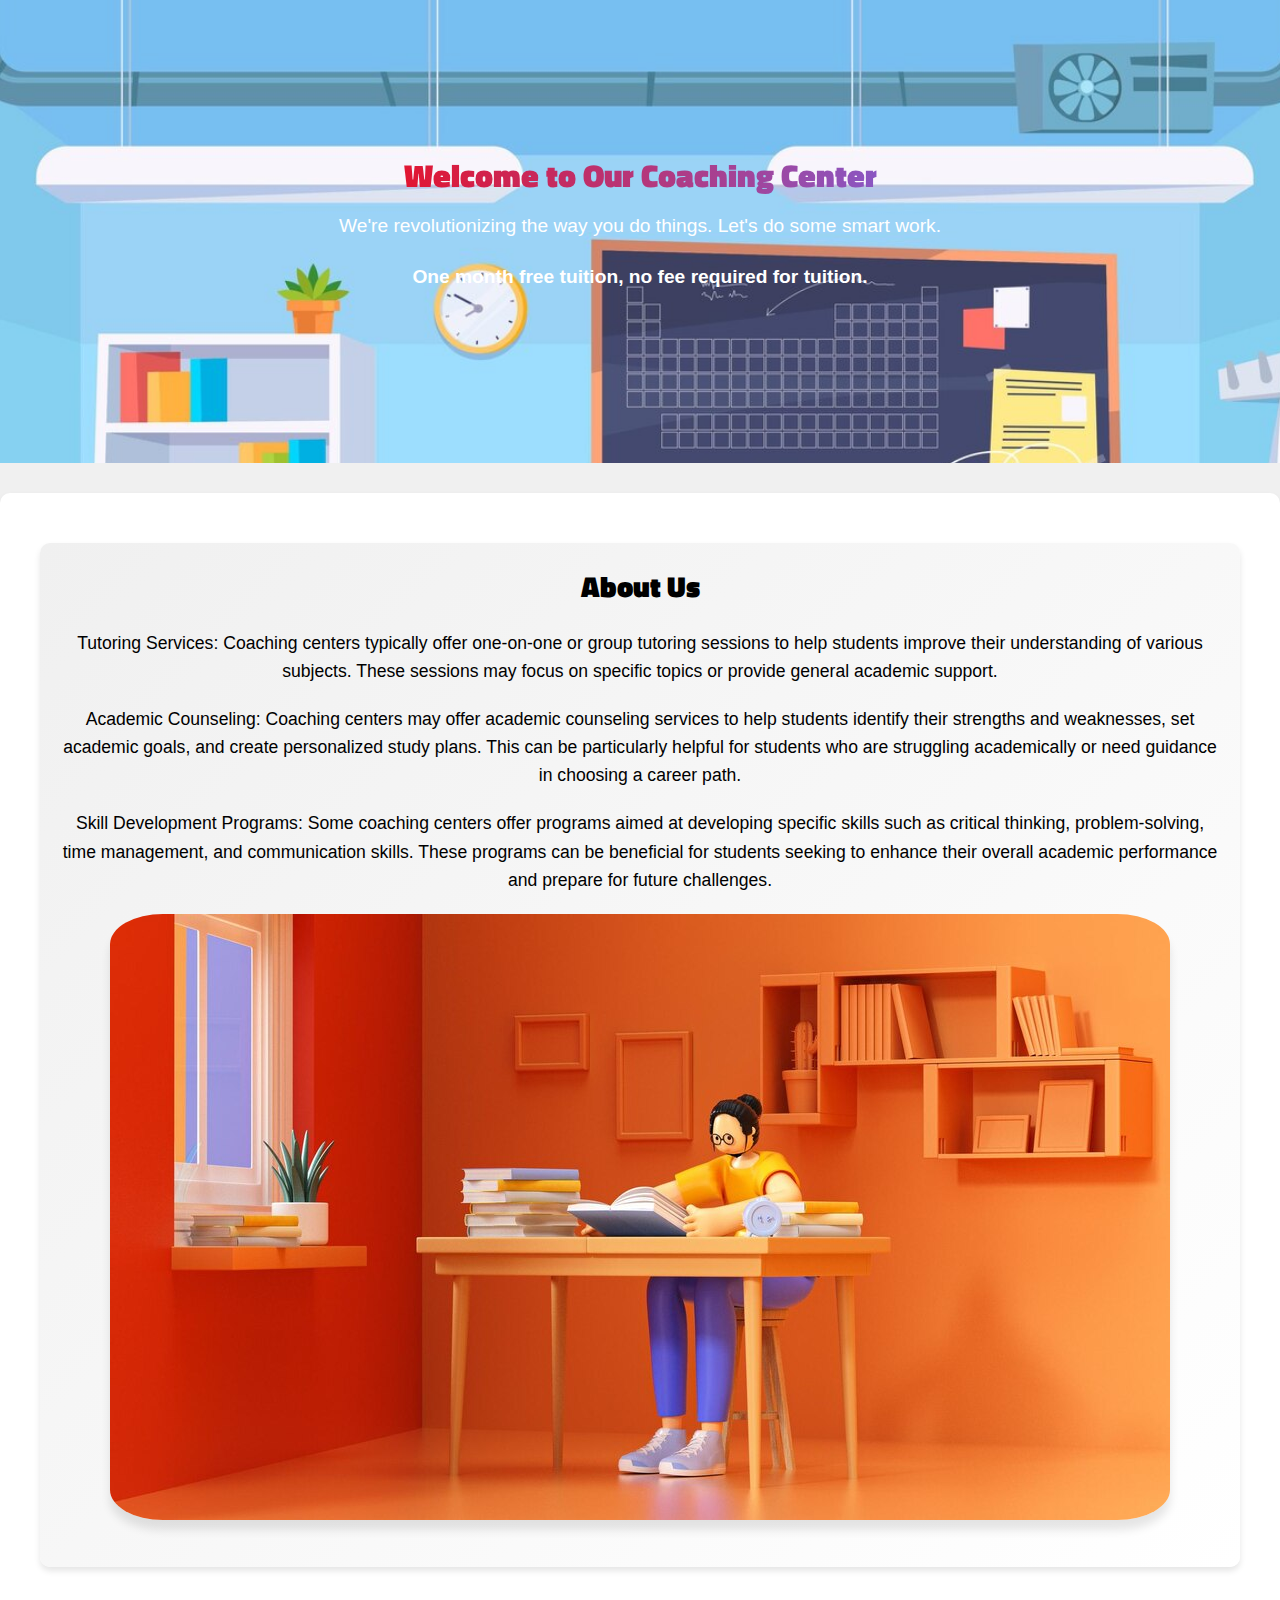
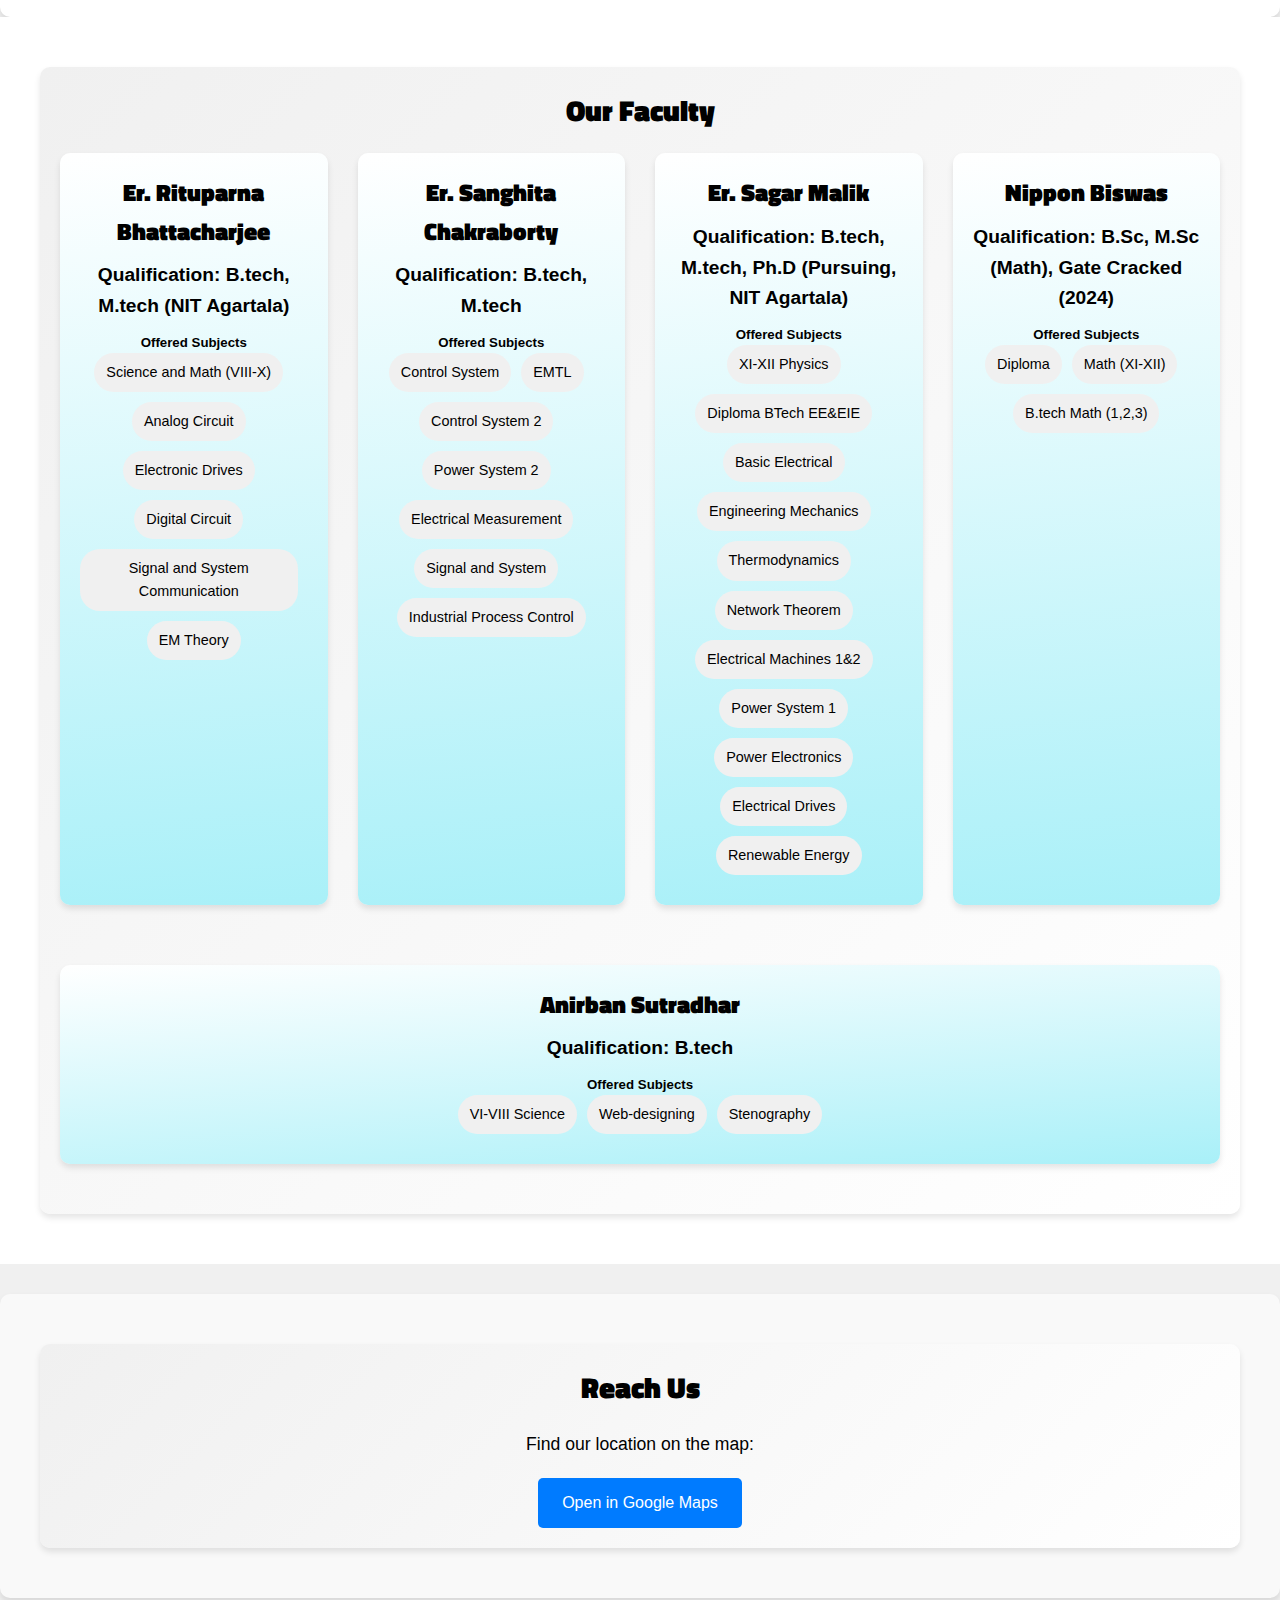
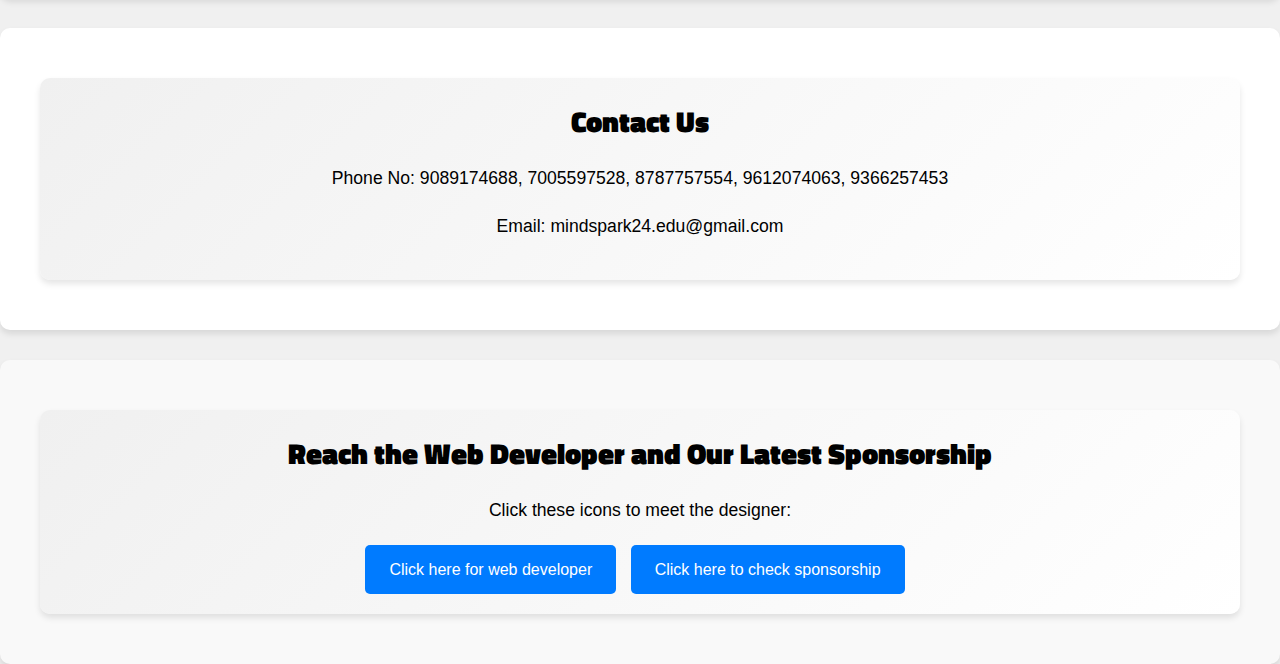
==== commit 58035ffd: "new UI changes" ====
--- a/index.html
+++ b/index.html
@@ -11,104 +11,131 @@
 </head>
 <body>
     <header>
-        <h1>Welcome to Our Coaching Center</h1>
-        <p>We're revolutionizing the way you do things. Let's do some smart work.</p>
-        <h3>One month free tuition, no fee required for tuition.</h1>
+        <div class="header-content">
+            <h1>Welcome to Our Coaching Center</h1>
+            <p>We're revolutionizing the way you do things. Let's do some smart work.</p>
+            <h3>One month free tuition, no fee required for tuition.</h3>
+        </div>
     </header>
 
-    <div class="container">
-        <h2>About Us</h2>
-        <p>Tutoring Services: Coaching centers typically offer one-on-one or group tutoring sessions to help students improve their understanding of various subjects. These sessions may focus on specific topics or provide general academic support.</p>
-        <p>Academic Counseling: Coaching centers may offer academic counseling services to help students identify their strengths and weaknesses, set academic goals, and create personalized study plans. This can be particularly helpful for students who are struggling academically or need guidance in choosing a career path.</p>
-        <p>Skill Development Programs: Some coaching centers offer programs aimed at developing specific skills such as critical thinking, problem-solving, time management, and communication skills. These programs can be beneficial for students seeking to enhance their overall academic performance and prepare for future challenges.</p>
-        <img src="Examination-for-Design.jpg" alt="Examination for Design">
-    </div>
-    <section id="services">
-        <div class="services-container">
-            <div class="service">
-                <img src="download (1).jpg" alt="Service 1">
-                <h3>Er. Rituparna Bhattacharjee</h3>
-                <p>Qualification: B.tech, M.tech (NIT Agartala)</p>
-                <p>Offered Subjects:</p>
-                <p>Science and Math (VIII-X)</p> 
-                <p>Analog Circuit,</p>
-                <p>Electronic Drives</p>
-                <p>Digital Circuit</p>
-                <p>Signal and System Communication, EM Theory</p>
+    <main>
+        <section id="about-us">
+            <div class="container">
+                <h2>About Us</h2>
+                <p>Tutoring Services: Coaching centers typically offer one-on-one or group tutoring sessions to help students improve their understanding of various subjects. These sessions may focus on specific topics or provide general academic support.</p>
+                <p>Academic Counseling: Coaching centers may offer academic counseling services to help students identify their strengths and weaknesses, set academic goals, and create personalized study plans. This can be particularly helpful for students who are struggling academically or need guidance in choosing a career path.</p>
+                <p>Skill Development Programs: Some coaching centers offer programs aimed at developing specific skills such as critical thinking, problem-solving, time management, and communication skills. These programs can be beneficial for students seeking to enhance their overall academic performance and prepare for future challenges.</p>
+                <img src="Examination-for-Design.jpg" alt="Examination for Design">
             </div>
-            <div class="service">
-                <img src="download (2).jpg" alt="Service 2">
-                <h3>Er. Sanghita Chakraborty</h3>
-                <p>Qualification: B.tech, M.tech</p>
-                <p>Offered Subjects:</p>
-                <p>Control System</p>
-                <p> EMTL</p>
-                <p> Control System 2 </p>
-                <p> Power System 2 </p>
-                <p> Electrical Measurement </p>
-                <p> Signal and System</p>
-                <p> Industrial Process Control</p>
+        </section>
+
+        <section id="services">
+            <div class="container">
+                <h2>Our Faculty</h2>
+                <div class="services-container">
+                    <div class="service">
+                        <h3>Er. Rituparna Bhattacharjee</h3>
+                        <h4>Qualification: B.tech, M.tech (NIT Agartala)</h4>
+                        <h5>Offered Subjects</h5>
+                        <ul class="offered-subjects">
+                            <li>Science and Math (VIII-X)</li>
+                            <li>Analog Circuit</li>
+                            <li>Electronic Drives</li>
+                            <li>Digital Circuit</li>
+                            <li>Signal and System Communication</li>
+                            <li>EM Theory</li>
+                        </ul>
+                    </div>
+
+                    <div class="service">
+                        <h3>Er. Sanghita Chakraborty</h3>
+                        <h4>Qualification: B.tech, M.tech</h4>
+                        <h5>Offered Subjects</h5>
+                        <ul class="offered-subjects">
+                            <li>Control System</li>
+                            <li>EMTL</li>
+                            <li>Control System 2</li>
+                            <li>Power System 2</li>
+                            <li>Electrical Measurement</li>
+                            <li>Signal and System</li>
+                            <li>Industrial Process Control</li>
+                        </ul>
+                    </div>
+
+                    <div class="service">
+                        <h3>Er. Sagar Malik</h3>
+                        <h4>Qualification: B.tech, M.tech, Ph.D (Pursuing, NIT Agartala)</h4>
+                        <h5>Offered Subjects</h5>
+                        <ul class="offered-subjects">
+                            <li>XI-XII Physics</li>
+                            <li>Diploma BTech EE&EIE</li>
+                            <li>Basic Electrical</li>
+                            <li>Engineering Mechanics</li>
+                            <li>Thermodynamics</li>
+                            <li>Network Theorem</li>
+                            <li>Electrical Machines 1&2</li>
+                            <li>Power System 1</li>
+                            <li>Power Electronics</li>
+                            <li>Electrical Drives</li>
+                            <li>Renewable Energy</li>
+                        </ul>
+                    </div>
+
+                    <div class="service">
+                        <h3>Nippon Biswas</h3>
+                        <h4>Qualification: B.Sc, M.Sc (Math), Gate Cracked (2024)</h4>
+                        <h5>Offered Subjects</h5>
+                        <ul class="offered-subjects">
+                            <li>Diploma</li>
+                            <li>Math (XI-XII)</li>
+                            <li>B.tech Math (1,2,3)</li>
+                        </ul>
+                    </div>
+
+                    <div class="service">
+                        <h3>Anirban Sutradhar</h3>
+                        <h4>Qualification: B.tech</h4>
+                        <h5>Offered Subjects</h5>
+                        <ul class="offered-subjects">
+                            <li>VI-VIII Science</li>
+                            <li>Web-designing</li>
+                            <li>Stenography</li>
+                        </ul>
+                    </div>
+
+                </div>
             </div>
-            <div class="service">
-                <img src="download.png" alt="Service 3">
-                <h3>Er. Sagar Malik</h3>
-                <p>Qualification: B.tech, M.tech, Ph.D (Pursuing, NIT Agartala)</p>
-                <p>Offered Subjects:</p>
-                <p>XI-XII Physics</p>
-                <p>Diploma BTech EE&EIE</p>
-                <p>Basic Electrical </p>
-                <p> Engineering Mechanics</p>
-                <p> Thermodynamics </p>
-                <p>  Network Theorem</p>
-                <p>  Electrical Machines 1&2 </p>
-                <p>  Power System 1 </p>
-                <p>  Power Electronics </p>
-                <p>  Electrical Drives </p>
-                <p>  Renewable Energy</p>
+        </section>
+
+        <section id="reach-us">
+            <div class="container">
+                <h2>Reach Us</h2>
+                <p>Find our location on the map:</p>
+                <a href="https://maps.app.goo.gl/ezqaz9htddbziwKe6?g_st=aw" class="map-button" target="_blank">Open in Google Maps</a>
             </div>
-            <div class="service">
-                <img src="download.png" alt="Service 4">
-                <h3>Nippon Biswas</h3>
-                <p>Qualification: B.Sc, M.Sc (Math), Gate Cracked (2024)</p>
-                <p>Offered Subjects:</p>
-                <p>Diploma </p>
-                <p> Math (XI-XII) </p>
-                <p> B.tech Math (1,2,3)</p>
+        </section>
+
+        <section id="contact">
+            <div class="container">
+                <h2>Contact Us</h2>
+                <form action="#" method="POST">
+                    <p>Phone No: 9089174688, 7005597528, 8787757554, 9612074063, 9366257453</p>
+                    <p>Email: mindspark24.edu@gmail.com</p>
+                </form>
             </div>
-            <div class="service">
-                <img src="download.png" alt="Service 5">
-                <h3>Anirban Sutradhar</h3>
-                <p>Qualification: B.tech</p>
-                <p>Offered Subjects:</p>
-                <p>VI-VIII Science</p>
-                <p> Web-designing</p>
-                <p>Stenography</p>
+        </section>
+
+        <section id="web-designer">
+            <div class="container">
+                <h2>Reach the Web Developer and Our Latest Sponsorship</h2>
+                <p>Click these icons to meet the designer:</p>
+                <a href="web.html" class="web-button" target="_blank">Click here for web developer</a>
+                <a href="sponsorship.html" class="web-button" target="_blank">Click here to check sponsorship</a>
             </div>
-        </div>
-    </section>
-    <section id="reach-us-container">
-        <div class="reach-us-container">
-            <h2>Reach Us</h2>
-            <p>Find our location on the map:</p>
-            <a href="https://maps.app.goo.gl/ezqaz9htddbziwKe6?g_st=aw" class="map-button" target="_blank">Open in Google Maps</a>
-        </div>
-    </section>
-    <section id="contact">
-        <div class="container">
-            <h2>Contact Us</h2>
-            <form action="#" method="POST">
-                <p>Phone No: 9089174688, 7005597528, 8787757554, 9612074063, 9366257453</p>
-                <p>Email: mindspark24.edu@gmail.com</p>
-            </form>
-        </div>
-    </section>
-    <section id="web-designer">
-        <div class="web-designer">
-            <h2>Reach the Web Developer and Our Latest Sponsorship</h2>
-            <p>Click these icons to meet the designer:</p>
-            <a href="web.html" class="web-button" target="_blank">Click here for web developer</a>
-            <a href="sponsorship.html" class="web-button" target="_blank">Click here to check sponsorship</a>
-        </div>
-    </section>
+        </section>
+    </main>
+
+    
+
 </body>
 </html>
--- a/style.css
+++ b/style.css
@@ -24,6 +24,18 @@
     background-attachment: fixed;
 }
 
+.header-content {
+    max-width: 800px;
+    margin: 0 auto;
+}
+
+.header-content h1{
+    background-image: linear-gradient(to right, rgb(255, 0, 0), rgb(108, 108, 244)); 
+    -webkit-background-clip: text; 
+    background-clip: text;
+    color: transparent; 
+}
+
 header h1 {
     font-size: 2em;
     margin-bottom: 10px;
@@ -31,7 +43,7 @@
     font-weight: 900;
 }
 
-header p {
+header p, header h3 {
     font-size: 1.2em;
     margin-bottom: 20px;
 }
@@ -39,7 +51,7 @@
 /* Container Styles */
 .container {
     max-width: 1200px;
-    margin: 20px auto;
+    margin: 0 auto;
     padding: 20px;
     background: linear-gradient(135deg, #f0f0f0, #ffffff);
     border-radius: 10px;
@@ -59,6 +71,35 @@
     margin-bottom: 20px;
 }
 
+/* About Us Section Styles */
+#about-us {
+    background-color: #fff;
+    padding: 50px 20px;
+    text-align: center;
+    margin-top: 30px;
+    border-radius: 10px;
+    box-shadow: 0 4px 6px rgba(0, 0, 0, 0.1);
+}
+
+#about-us h2 {
+    font-size: 1.8em;
+    margin-bottom: 20px;
+    font-family: "Titillium Web", sans-serif;
+    font-weight: 900;
+}
+
+#about-us .container img {
+    max-width: 100%;
+    height: auto;
+    margin-bottom: 20px;
+    border-radius: 5%;
+    box-shadow: 0 10px 10px rgba(0, 0, 0, 0.1);
+    transition: transform 0.3s ease;
+}
+
+#about-us .container img:hover {
+    transform: scale(1.05);
+}
 /* Services Section Styles */
 #services {
     background-color: #fff;
@@ -69,11 +110,11 @@
     display: flex;
     flex-wrap: wrap;
     justify-content: space-around;
-    gap: 50px;
+    gap: 30px;
 }
 
 .service {
-    flex: 1 1 30%;
+    flex: 1 1 calc(22% - 20px); /* Adjust width as needed */
     background: linear-gradient(175deg, #ffffff, #a9f0f8);
     border-radius: 10px;
     padding: 20px;
@@ -81,6 +122,8 @@
     text-align: center;
     transition: transform 0.3s ease, box-shadow 0.3s ease;
     margin-bottom: 30px;
+    display: flex;
+    flex-direction: column;
 }
 
 .service:hover {
@@ -88,25 +131,46 @@
     box-shadow: 0 6px 12px rgba(0, 0, 0, 0.15);
 }
 
-.service img {
-    width: 100%;
-    max-width: 150px;
-    border-radius: 50%;
-    margin-bottom: 20px;
-}
-
 .service h3 {
-    font-size: 15px;
+    font-size: 1.5em;
     margin-bottom: 10px;
-    font-weight: 900;
+    font-family: "Titillium Web", sans-serif;
+    font-weight: 900;
+    transition: transform 0.3s ease, color 0.3s ease;
+}
+
+.service h4 {
+    font-size: 1.2em;
+    margin-bottom: 10px;
+}
+
+.offered-subjects {
+    list-style-type: none;
+    padding: 0;
+    display: flex;
+    flex-wrap: wrap;
+    justify-content: center;
+}
+
+.offered-subjects li {
+    font-size: 0.9em;
+    margin-right: 10px;
+    padding: 8px 12px;
+    background-color: #f0f0f0;
+    border-radius: 20px;
+    margin-bottom: 10px;
+}
+
+.offered-subjects li:last-child {
+    margin-right: 0;
 }
 
 .service p {
-    font-size: 10px;
-}
-
-/* Reach Us and Web Designer Section Styles */
-#reach-us-container, #web-designer {
+    font-size: 0.9em;
+}
+
+/* Reach Us Section Styles */
+#reach-us {
     background-color: #f9f9f9;
     padding: 50px 20px;
     text-align: center;
@@ -115,19 +179,19 @@
     box-shadow: 0 4px 6px rgba(0, 0, 0, 0.1);
 }
 
-#reach-us-container h2, #web-designer h2 {
-    font-size: 1.8em;
-    margin-bottom: 20px;
-    font-family: "Titillium Web", sans-serif;
-    font-weight: 900;
-}
-
-#reach-us-container p, #web-designer p {
+#reach-us h2 {
+    font-size: 1.8em;
+    margin-bottom: 20px;
+    font-family: "Titillium Web", sans-serif;
+    font-weight: 900;
+}
+
+#reach-us p {
     font-size: 1.1em;
     margin-bottom: 20px;
 }
 
-.map-button, .web-button {
+.map-button {
     display: inline-block;
     padding: 12px 24px;
     background-color: #007bff;
@@ -137,7 +201,7 @@
     transition: background-color 0.3s ease;
 }
 
-.map-button:hover, .web-button:hover {
+.map-button:hover {
     background-color: #0056b3;
 }
 
@@ -145,7 +209,7 @@
 #contact {
     background-color: #fff;
     padding: 50px 20px;
-    text-align: center; /* Center align entire section */
+    text-align: center;
     margin-top: 30px;
     border-radius: 10px;
     box-shadow: 0 4px 6px rgba(0, 0, 0, 0.1);
@@ -154,168 +218,126 @@
 #contact h2 {
     font-size: 1.8em;
     margin-bottom: 20px;
+    font-family: "Titillium Web", sans-serif;
+    font-weight: 900;
 }
 
 #contact p {
     font-size: 1.1em;
     margin-bottom: 20px;
-    text-align: center; /* Center align text within paragraphs */
-}
-
-#contact form {
-    margin-top: 20px;
-    text-align: left;
-}
-
-label {
-    display: block;
-    margin-bottom: 10px;
-    font-weight: bold;
-}
-
-input[type="text"], input[type="email"], textarea {
-    width: 100%;
-    padding: 10px;
-    margin-bottom: 20px;
-    border: 1px solid #ccc;
-    border-radius: 5px;
-}
-
-button[type="submit"] {
+}
+
+/* Web Designer Section Styles */
+#web-designer {
+    background-color: #f9f9f9;
+    padding: 50px 20px;
+    text-align: center;
+    margin-top: 30px;
+    border-radius: 10px;
+    box-shadow: 0 4px 6px rgba(0, 0, 0, 0.1);
+}
+
+#web-designer h2 {
+    font-size: 1.8em;
+    margin-bottom: 20px;
+    font-family: "Titillium Web", sans-serif;
+    font-weight: 900;
+}
+
+#web-designer p {
+    font-size: 1.1em;
+    margin-bottom: 20px;
+}
+
+.web-button {
+    display: inline-block;
     padding: 12px 24px;
     background-color: #007bff;
     color: #fff;
-    border: none;
+    text-decoration: none;
     border-radius: 5px;
-    cursor: pointer;
     transition: background-color 0.3s ease;
-}
-
-button[type="submit"]:hover {
+    margin-right: 10px;
+}
+
+.web-button:hover {
     background-color: #0056b3;
+}
+
+/* Footer Styles */
+footer {
+    background-color: #333;
+    color: #fff;
+    padding: 20px 0;
+    text-align: center;
+}
+
+footer p {
+    font-size: 1em;
 }
 
 /* Media Queries */
 @media (max-width: 1200px) {
-    .container, #reach-us-container, #contact, #web-designer, #services {
-        max-width: 1000px;
+    .container {
         padding: 15px;
     }
+
+    .services-container {
+        max-width: 1000px; /* Adjust width to fit within the container */
+    }
+
+    #about-us .about-us img {
+        max-width: calc(100% - 40px); /* Adjust margin space */
+    }
 }
 
 @media (max-width: 992px) {
-    .container, #reach-us-container, #contact, #web-designer, #services {
-        max-width: 800px;
+    .header {
+        padding: 100px 20px;
+    }
+
+    .services-container {
+        gap: 20px;
+    }
+
+    .service {
+        flex: 1 1 calc(30% - 20px);
     }
 }
 
 @media (max-width: 768px) {
-    .container, #reach-us-container, #contact, #web-designer, #services {
-        padding: 15px;
-    }
-
-    .service {
-        flex: 1 1 45%; /* Two services per row */
+    .header {
+        padding: 80px 20px;
+    }
+
+    .service {
+        flex: 1 1 calc(45% - 20px);
     }
 }
 
 @media (max-width: 576px) {
-    header {
-        padding: 80px 20px;
-    }
-
-    .service {
-        flex: 1 1 100%; /* One service per row */
-    }
-
-    .container, #reach-us-container, #contact, #web-designer, #services {
-        padding: 15px;
-    }
-
-    #services {
-        padding: 30px 10px;
-    }
-}
-
-/* Media Query for screens with a max-width of 370px */
+    .header {
+        padding: 60px 20px;
+    }
+
+    .service {
+        flex: 1 1 calc(100% - 20px);
+    }
+}
+
 @media (max-width: 370px) {
-    header {
-        padding: 60px 10px;
-    }
-
-    header h1 {
-        font-size: 1.5em;
-    }
-
-    header p {
-        font-size: 1em;
-    }
-
-    .container {
+    .header {
+        padding: 50px 10px;
+    }
+
+    .container,
+    .services-container,
+    .service {
         padding: 10px;
-    }
-
-    .container h2 {
-        font-size: 1.5em;
-    }
-
-    .container p {
-        font-size: 1em;
-    }
-
-    .services-container {
-        flex-direction: column;
-        align-items: center;
+        margin-bottom: 15px;
     }
 
     .service {
         flex: 1 1 100%;
-        margin-bottom: 20px;
-        padding: 15px;
-    }
-
-    .service h3 {
-        font-size: 1.2em;
-    }
-
-    .service p {
-        font-size: 0.9em;
-    }
-
-    #reach-us-container, #web-designer {
-        padding: 20px 10px;
-    }
-
-    #reach-us-container h2, #web-designer h2 {
-        font-size: 1.5em;
-    }
-
-    #reach-us-container p, #web-designer p {
-        font-size: 1em;
-    }
-
-    .map-button, .web-button {
-        padding: 10px 20px;
-    }
-
-    #contact {
-        padding: 20px 10px;
-    }
-
-    #contact h2 {
-        font-size: 1.5em;
-    }
-
-    #contact p {
-        font-size: 1em;
-    }
-
-    input[type="text"], input[type="email"], textarea {
-        padding: 8px;
-        margin-bottom: 15px;
-    }
-
-    button[type="submit"] {
-        padding: 10px 20px;
-    }
-}
+    }
+}
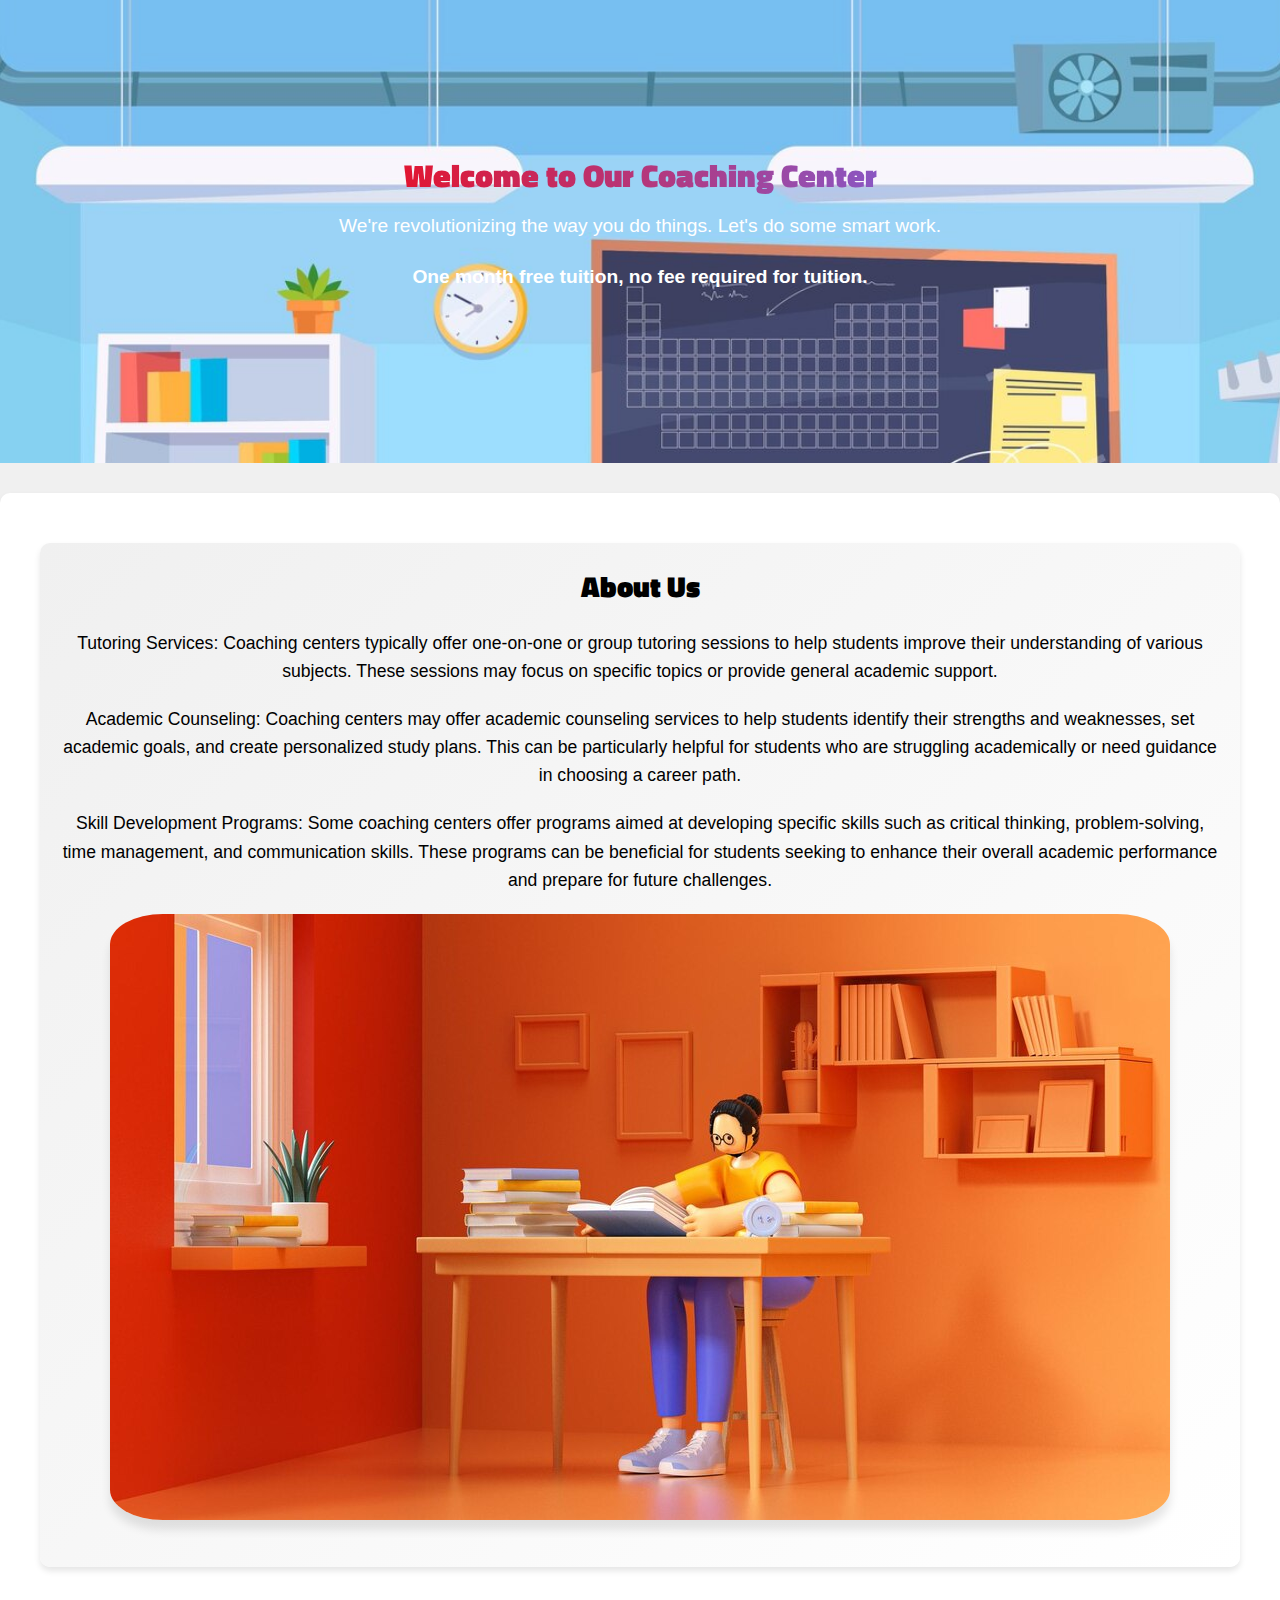
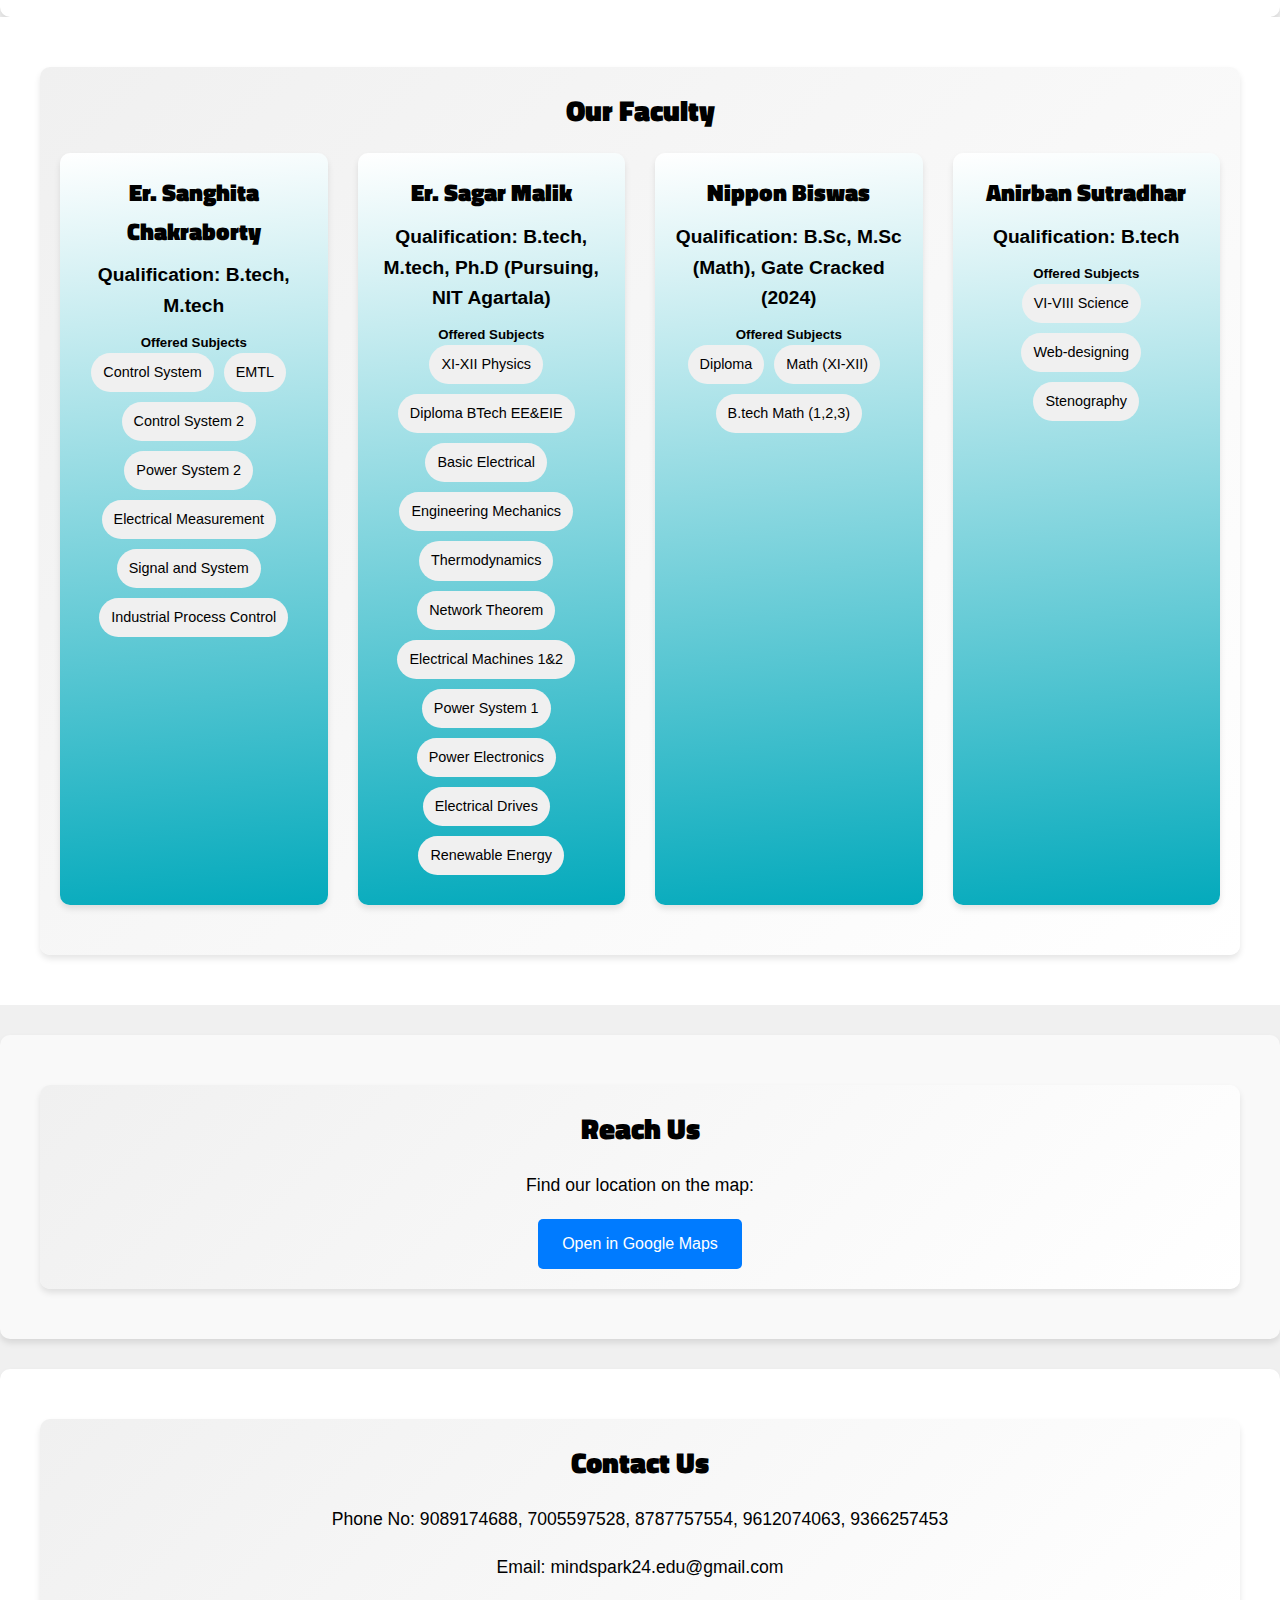
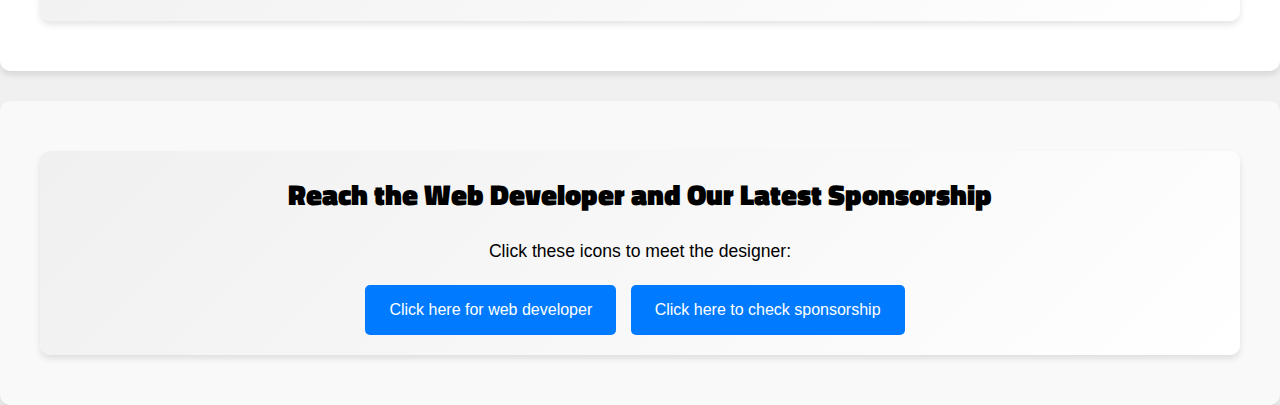
==== commit 2836ce75: "new UI changes" ====
--- a/index.html
+++ b/index.html
@@ -33,7 +33,7 @@
             <div class="container">
                 <h2>Our Faculty</h2>
                 <div class="services-container">
-                    <div class="service">
+                   <!-- <div class="service">
                         <h3>Er. Rituparna Bhattacharjee</h3>
                         <h4>Qualification: B.tech, M.tech (NIT Agartala)</h4>
                         <h5>Offered Subjects</h5>
@@ -45,7 +45,7 @@
                             <li>Signal and System Communication</li>
                             <li>EM Theory</li>
                         </ul>
-                    </div>
+                    </div>-->
 
                     <div class="service">
                         <h3>Er. Sanghita Chakraborty</h3>
--- a/style.css
+++ b/style.css
@@ -115,7 +115,7 @@
 
 .service {
     flex: 1 1 calc(22% - 20px); /* Adjust width as needed */
-    background: linear-gradient(175deg, #ffffff, #a9f0f8);
+    background: linear-gradient(175deg, #ffffff, #04aabc);
     border-radius: 10px;
     padding: 20px;
     box-shadow: 0 4px 6px rgba(0, 0, 0, 0.1);
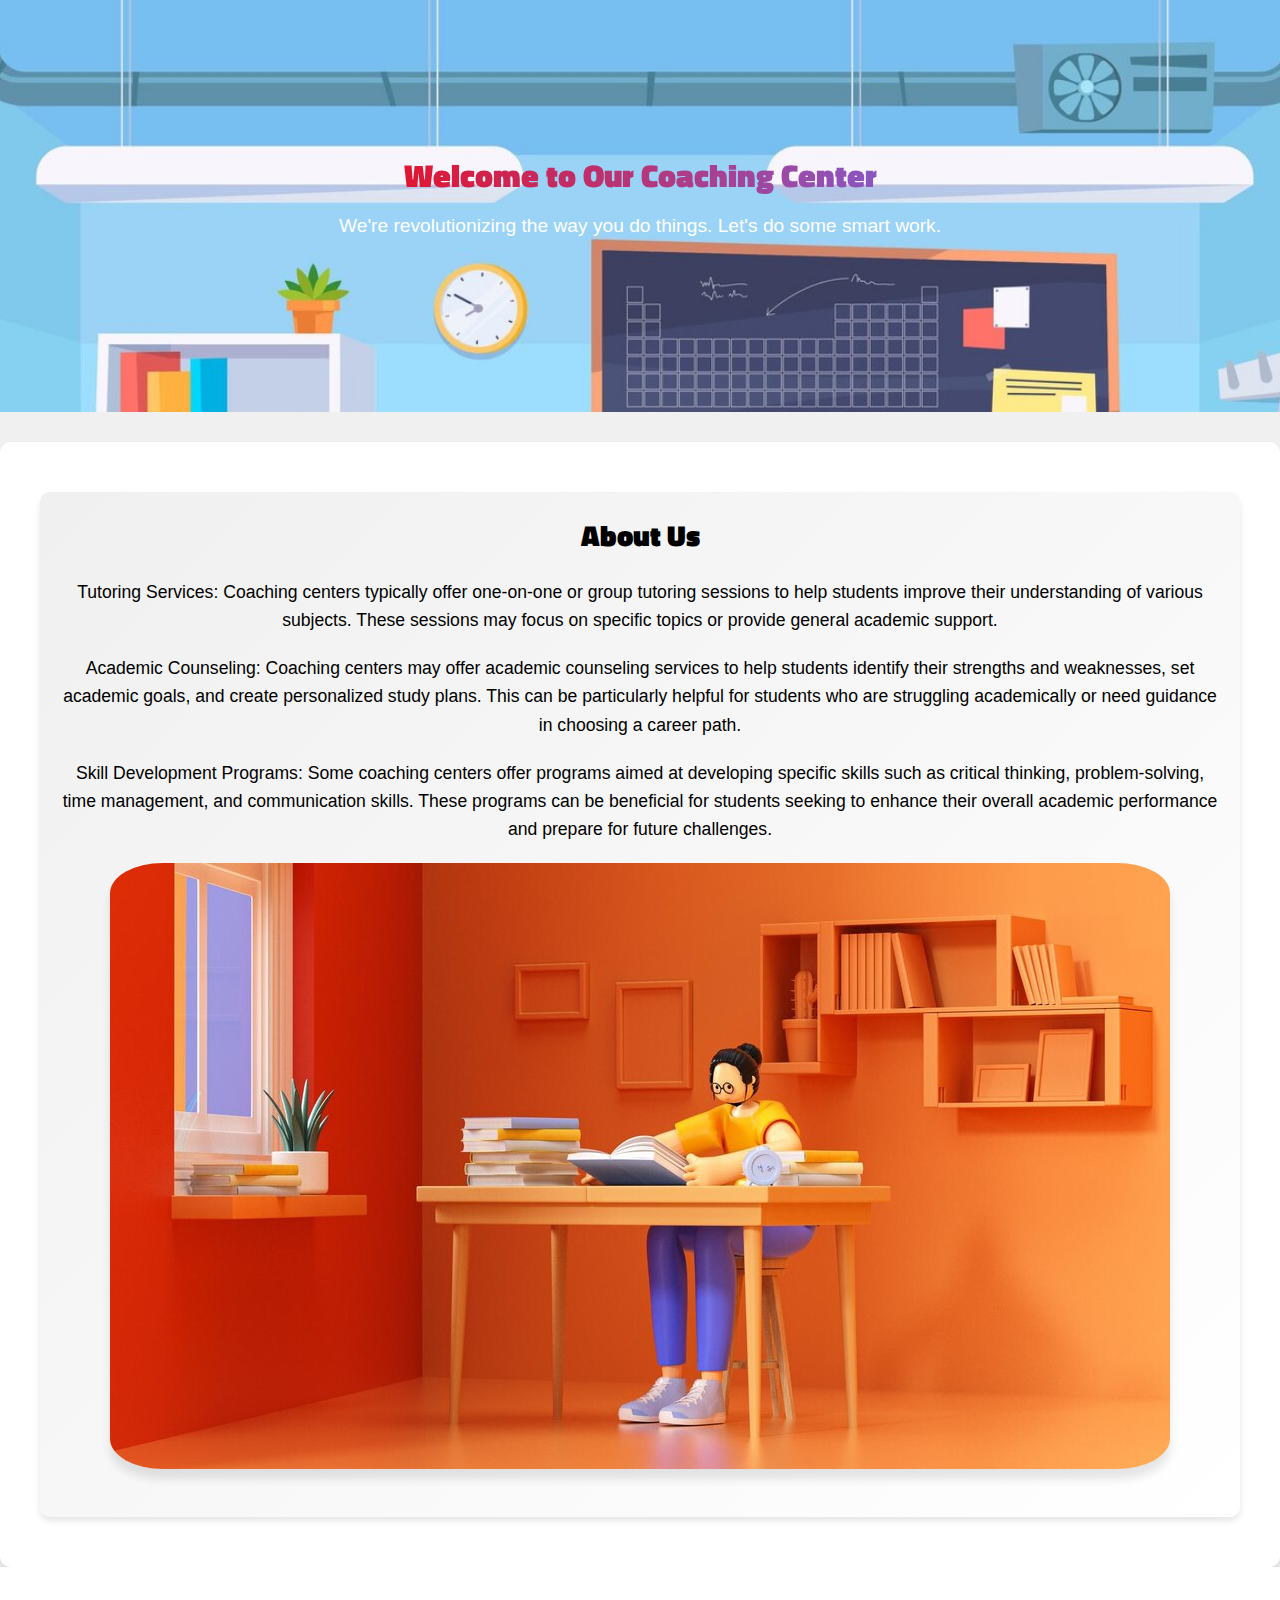
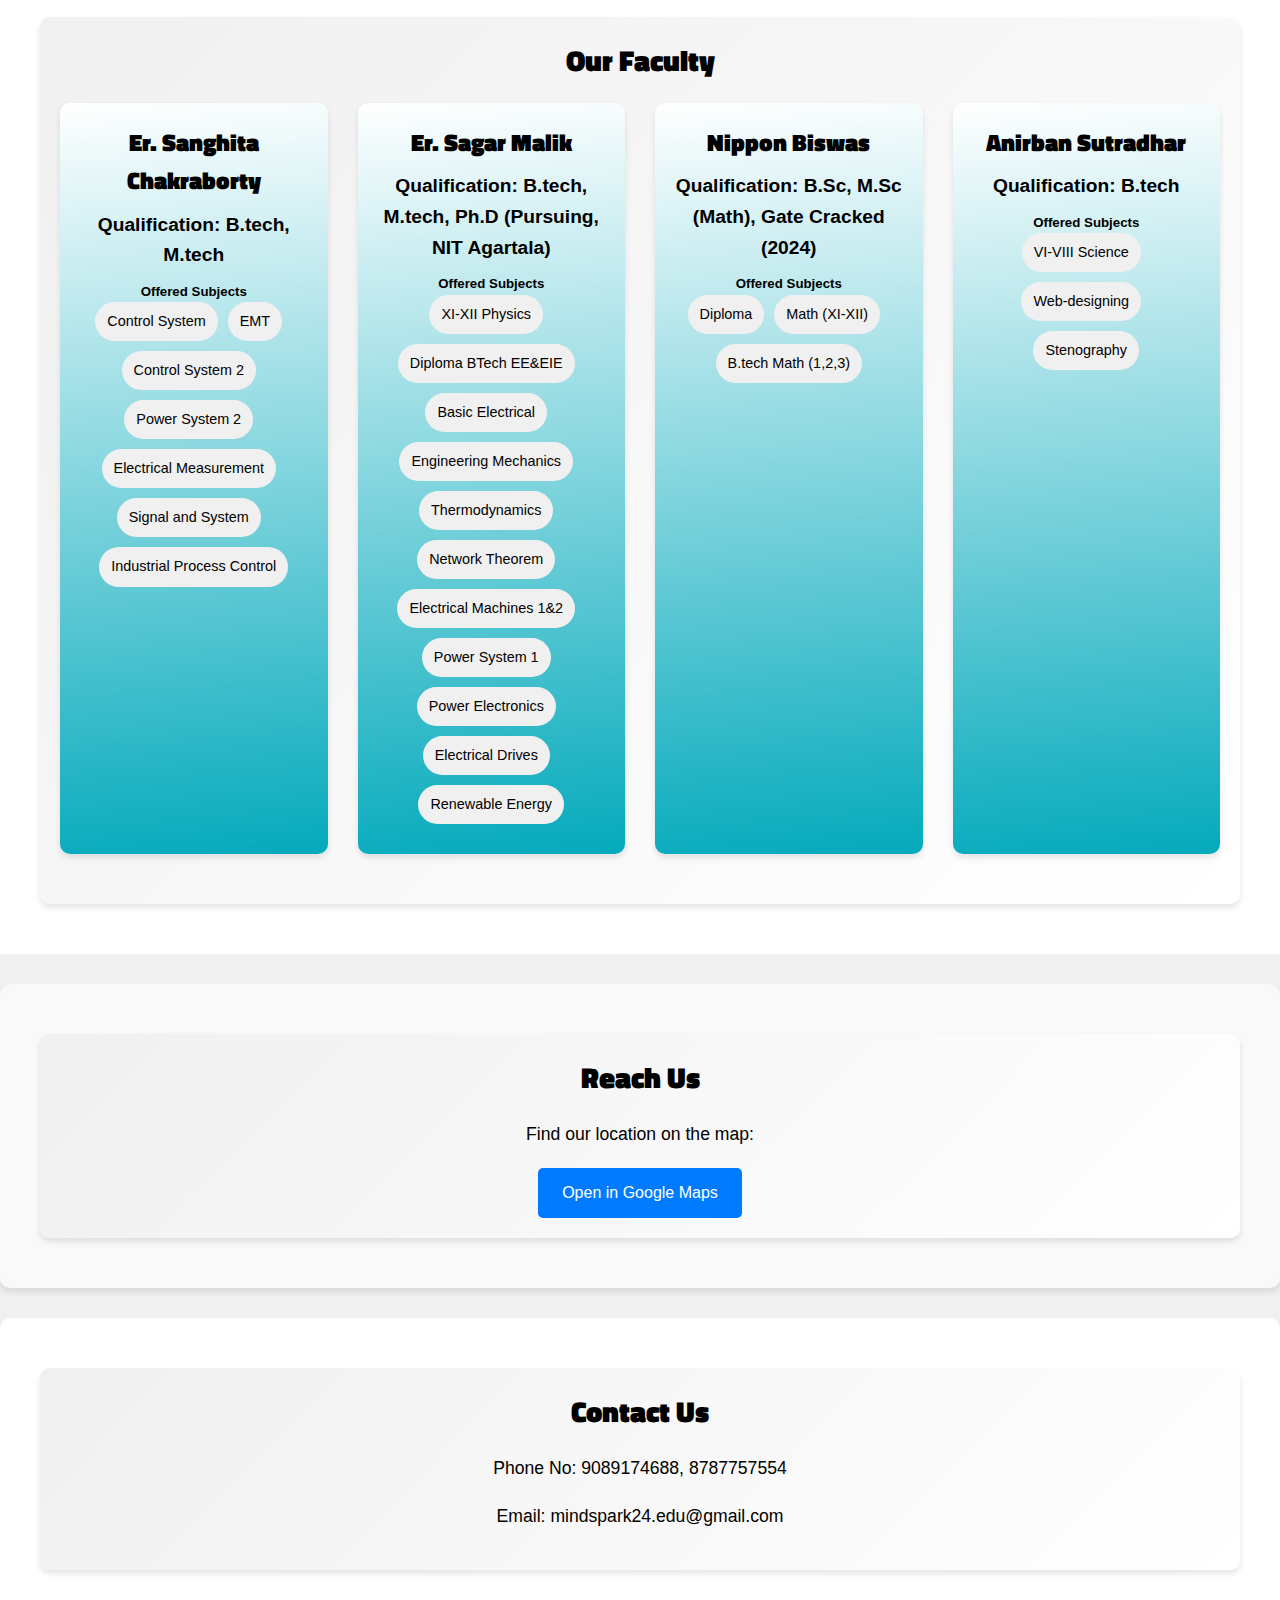
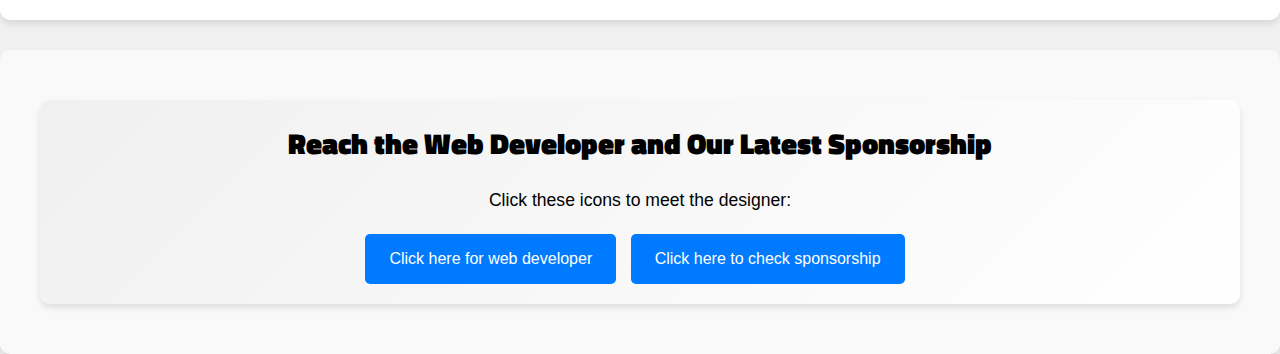
==== commit 124202c4: "Merge pull request #4 from sibashish99/main" ====
--- a/index.html
+++ b/index.html
@@ -14,7 +14,7 @@
         <div class="header-content">
             <h1>Welcome to Our Coaching Center</h1>
             <p>We're revolutionizing the way you do things. Let's do some smart work.</p>
-            <h3>One month free tuition, no fee required for tuition.</h3>
+            
         </div>
     </header>
 
@@ -53,7 +53,7 @@
                         <h5>Offered Subjects</h5>
                         <ul class="offered-subjects">
                             <li>Control System</li>
-                            <li>EMTL</li>
+                            <li>EMT</li>
                             <li>Control System 2</li>
                             <li>Power System 2</li>
                             <li>Electrical Measurement</li>
@@ -119,7 +119,7 @@
             <div class="container">
                 <h2>Contact Us</h2>
                 <form action="#" method="POST">
-                    <p>Phone No: 9089174688, 7005597528, 8787757554, 9612074063, 9366257453</p>
+                    <p>Phone No: 9089174688, 8787757554</p>
                     <p>Email: mindspark24.edu@gmail.com</p>
                 </form>
             </div>
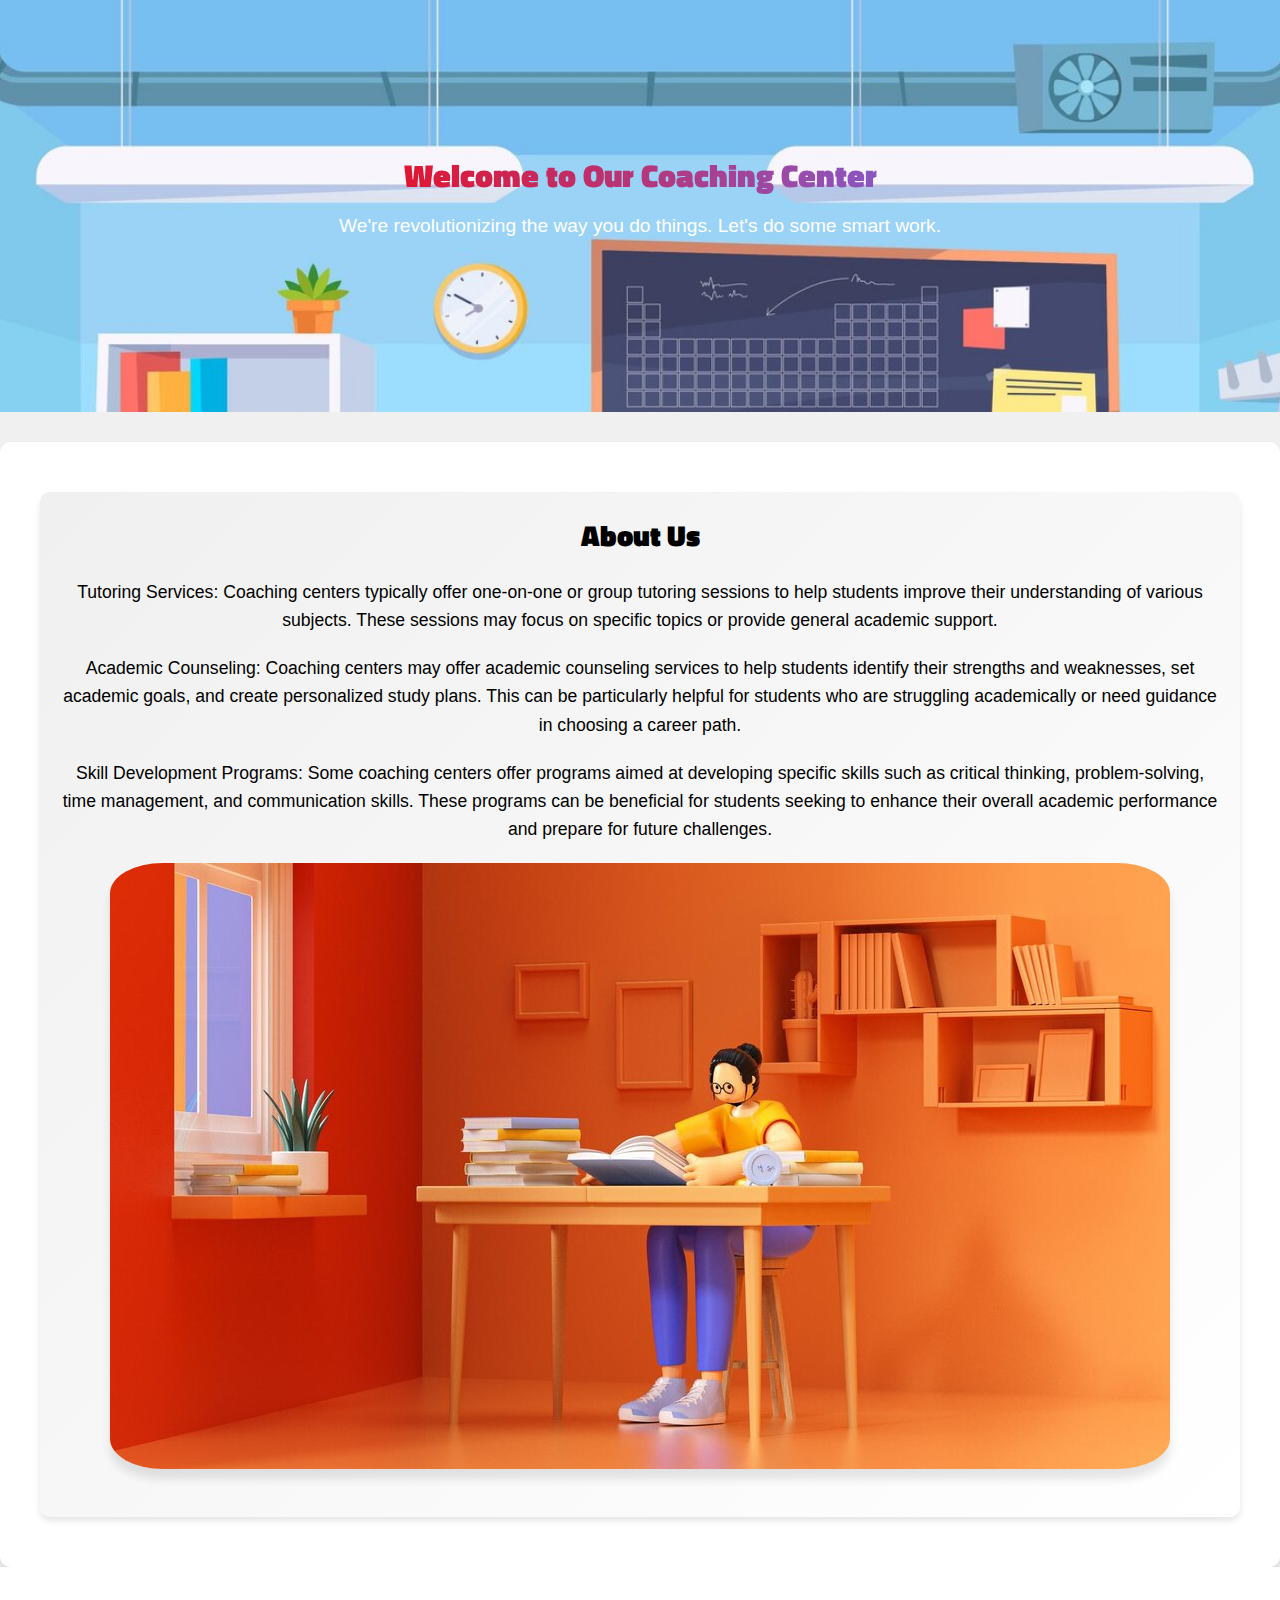
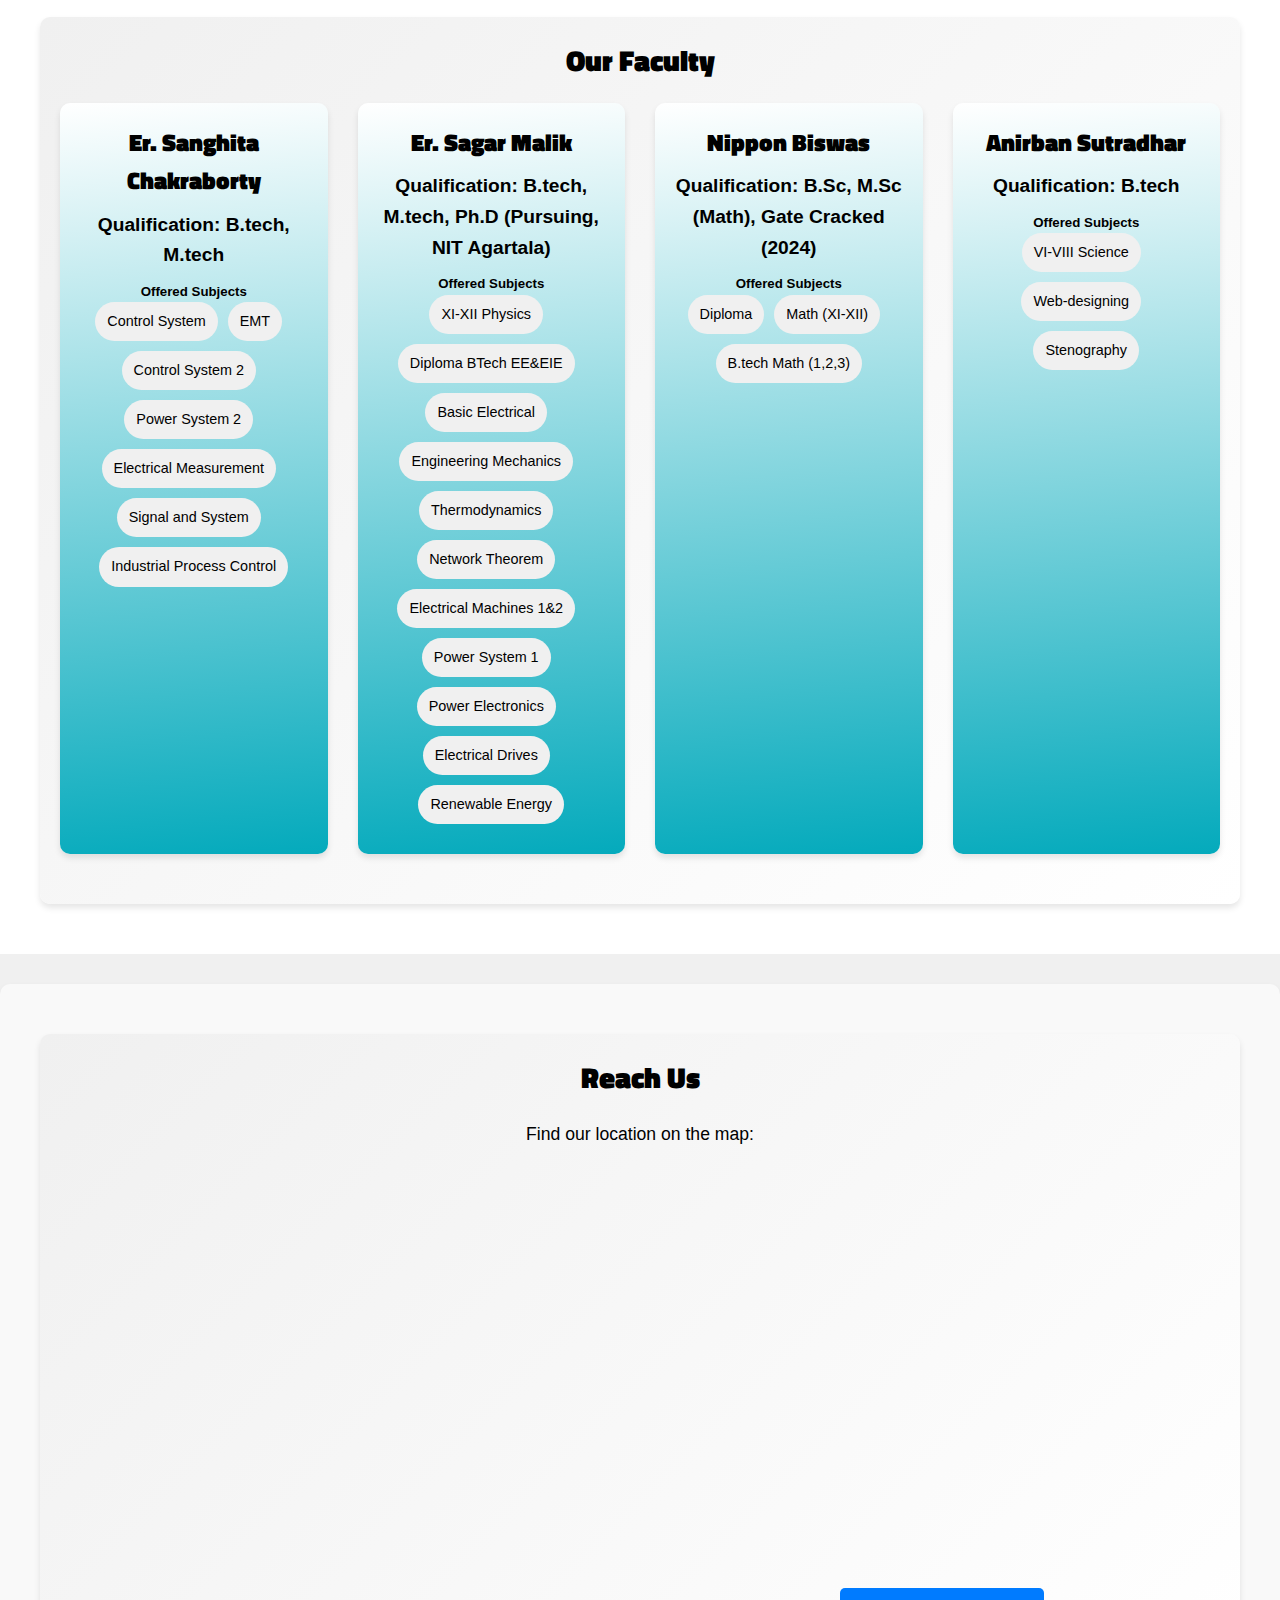
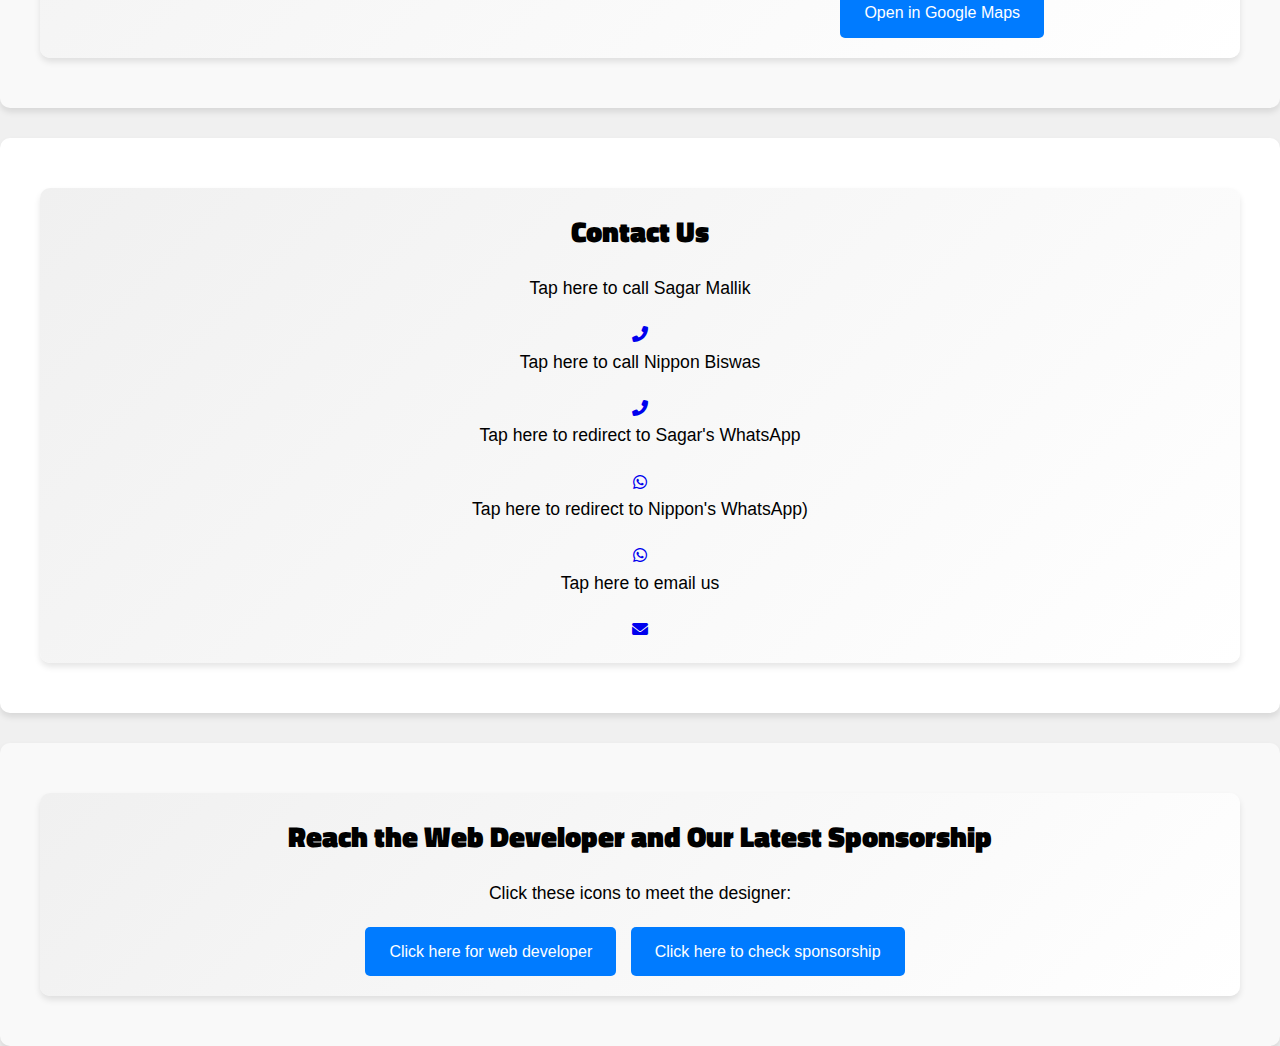
==== commit 676e2867: "added new ui change in contact us section" ====
--- a/index.html
+++ b/index.html
@@ -7,6 +7,7 @@
     <link rel="stylesheet" href="style.css">
     <link rel="preconnect" href="https://fonts.googleapis.com">
     <link rel="preconnect" href="https://fonts.gstatic.com" crossorigin>
+    <link rel="stylesheet" href="https://cdnjs.cloudflare.com/ajax/libs/font-awesome/6.0.0-beta3/css/all.min.css">
     <link href="https://fonts.googleapis.com/css2?family=Titillium+Web:ital,wght@0,200;0,300;0,400;0,600;0,700;0,900;1,200;1,300;1,400;1,600;1,700&display=swap" rel="stylesheet">
 </head>
 <body>
@@ -111,6 +112,7 @@
             <div class="container">
                 <h2>Reach Us</h2>
                 <p>Find our location on the map:</p>
+                <iframe src="https://www.google.com/maps/embed?pb=!1m18!1m12!1m3!1d4511.426720737412!2d91.2688990746691!3d23.806735979378303!2m3!1f0!2f0!3f0!3m2!1i1024!2i768!4f13.1!3m3!1m2!1s0x3753f50061d155a5%3A0x1ccb2f71c55b55d6!2sMindSpark!5e0!3m2!1sen!2sin!4v1719245521389!5m2!1sen!2sin" width="600" height="450" style="border:0;" allowfullscreen="" loading="lazy" referrerpolicy="no-referrer-when-downgrade"></iframe>
                 <a href="https://maps.app.goo.gl/ezqaz9htddbziwKe6?g_st=aw" class="map-button" target="_blank">Open in Google Maps</a>
             </div>
         </section>
@@ -118,10 +120,28 @@
         <section id="contact">
             <div class="container">
                 <h2>Contact Us</h2>
-                <form action="#" method="POST">
-                    <p>Phone No: 9089174688, 8787757554</p>
-                    <p>Email: mindspark24.edu@gmail.com</p>
-                </form>
+                <div class="contact-info">
+                    <p>Tap here to call Sagar Mallik</p>
+                    <a href="tel:9089174688" class="phone">
+                       <i class="fas fa-phone-alt"></i>
+                    </a>
+                    <p>Tap here to call Nippon Biswas</p>
+                    <a href="tel:9402381074" class="phone">
+                         <i class="fas fa-phone-alt"></i>
+                    </a>
+                    <p>Tap here to redirect to Sagar's WhatsApp</p>
+                    <a href="https://wa.me/9089174688" class="whatsapp" target="_blank">
+                        <i class="fab fa-whatsapp"></i>
+                    </a>
+                <p>Tap here to redirect to Nippon's WhatsApp)</p>
+                <a href="https://wa.me/9402381074" class="whatsapp" target="_blank">
+                    <i class="fab fa-whatsapp"></i>
+                </a>
+                <p>Tap here to email us</p>
+                <a href="mailto:mindspark24.edu@gmail.com" class="email">
+                    <i class="fas fa-envelope"></i>
+                </a>
+                </div>
             </div>
         </section>
 
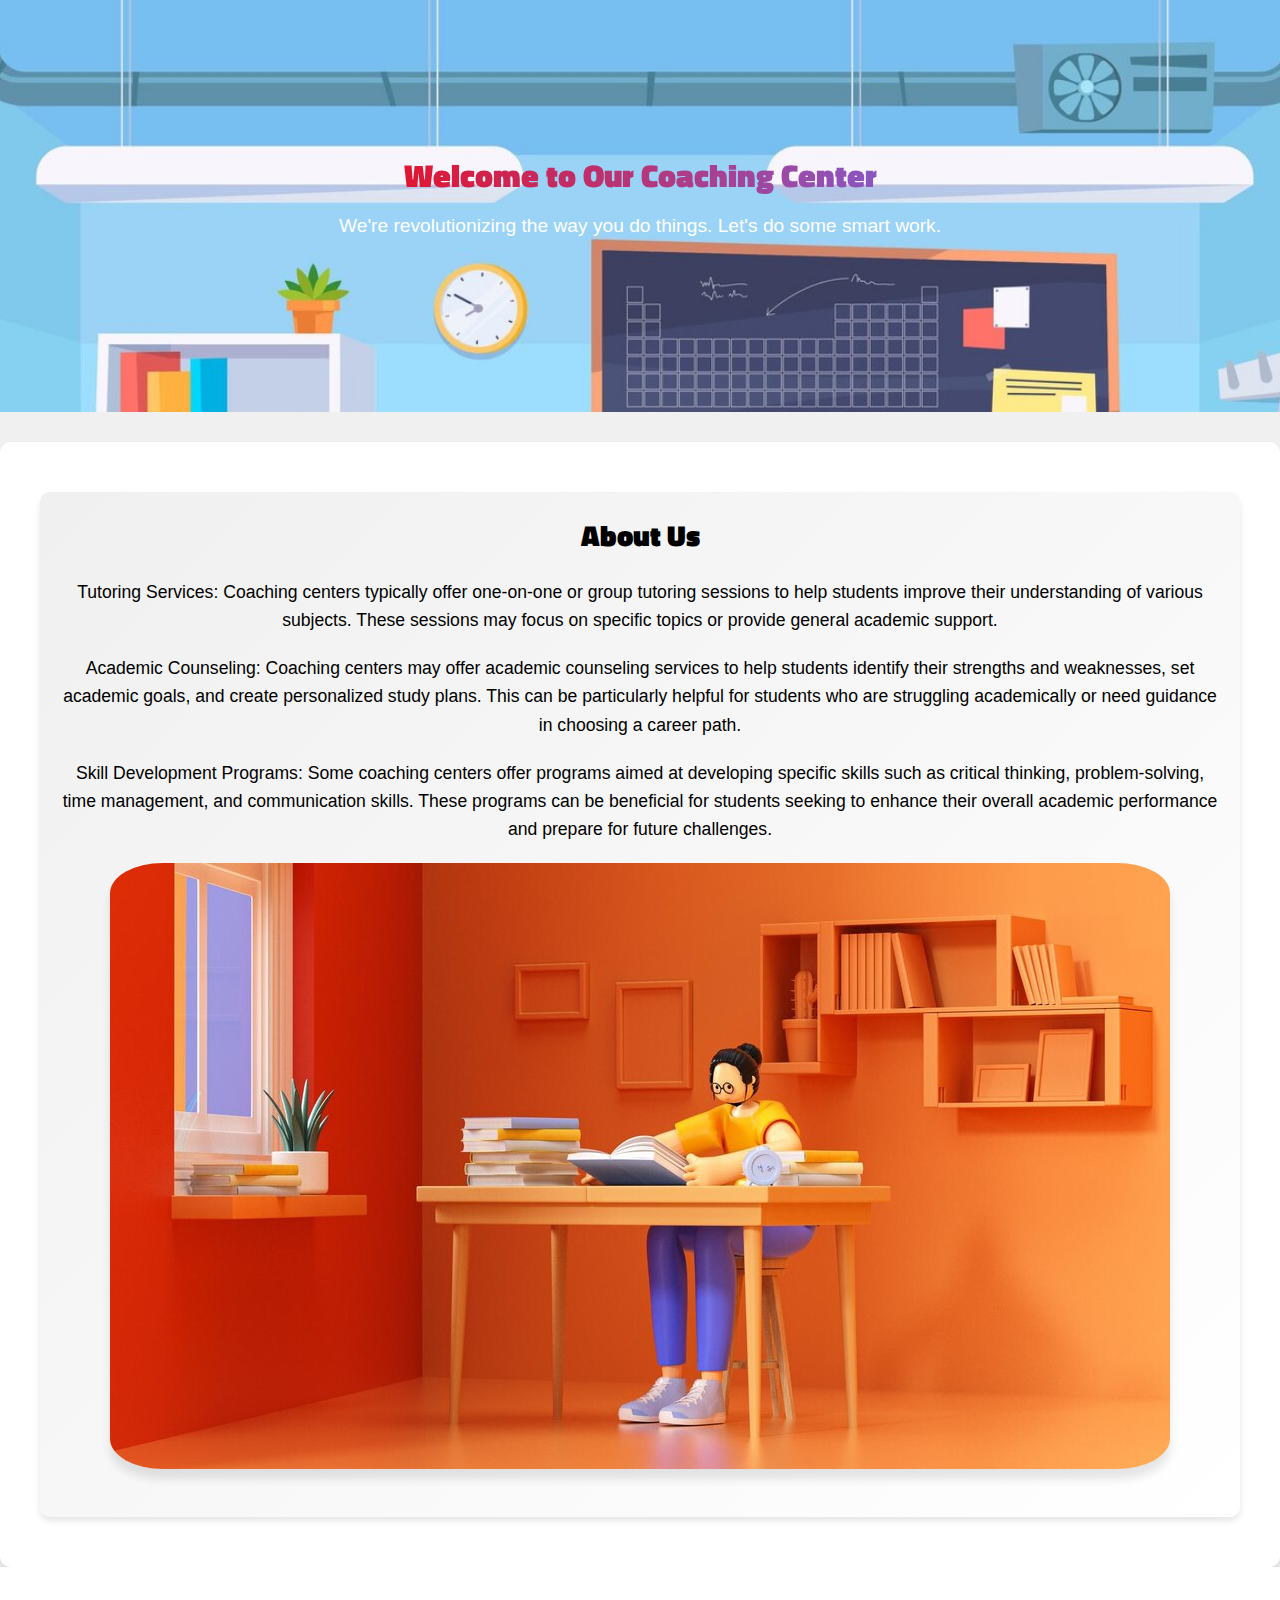
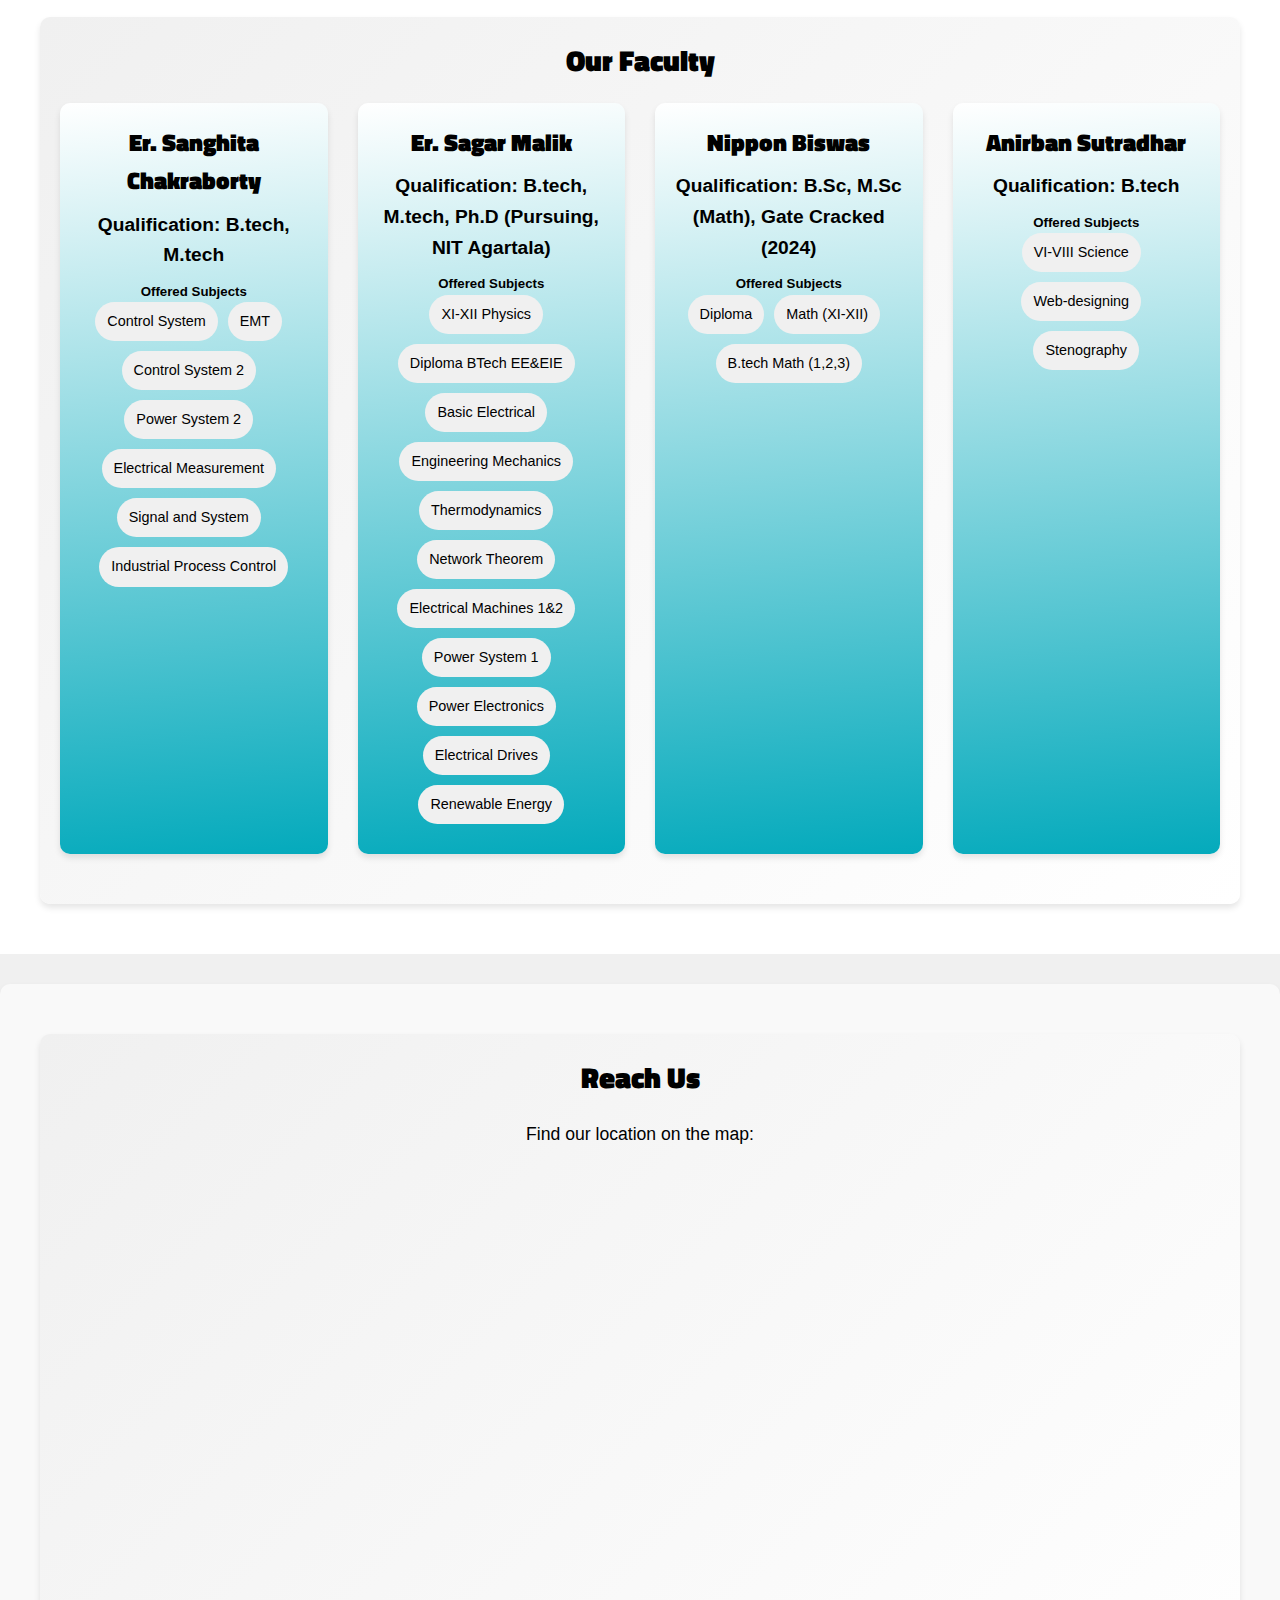
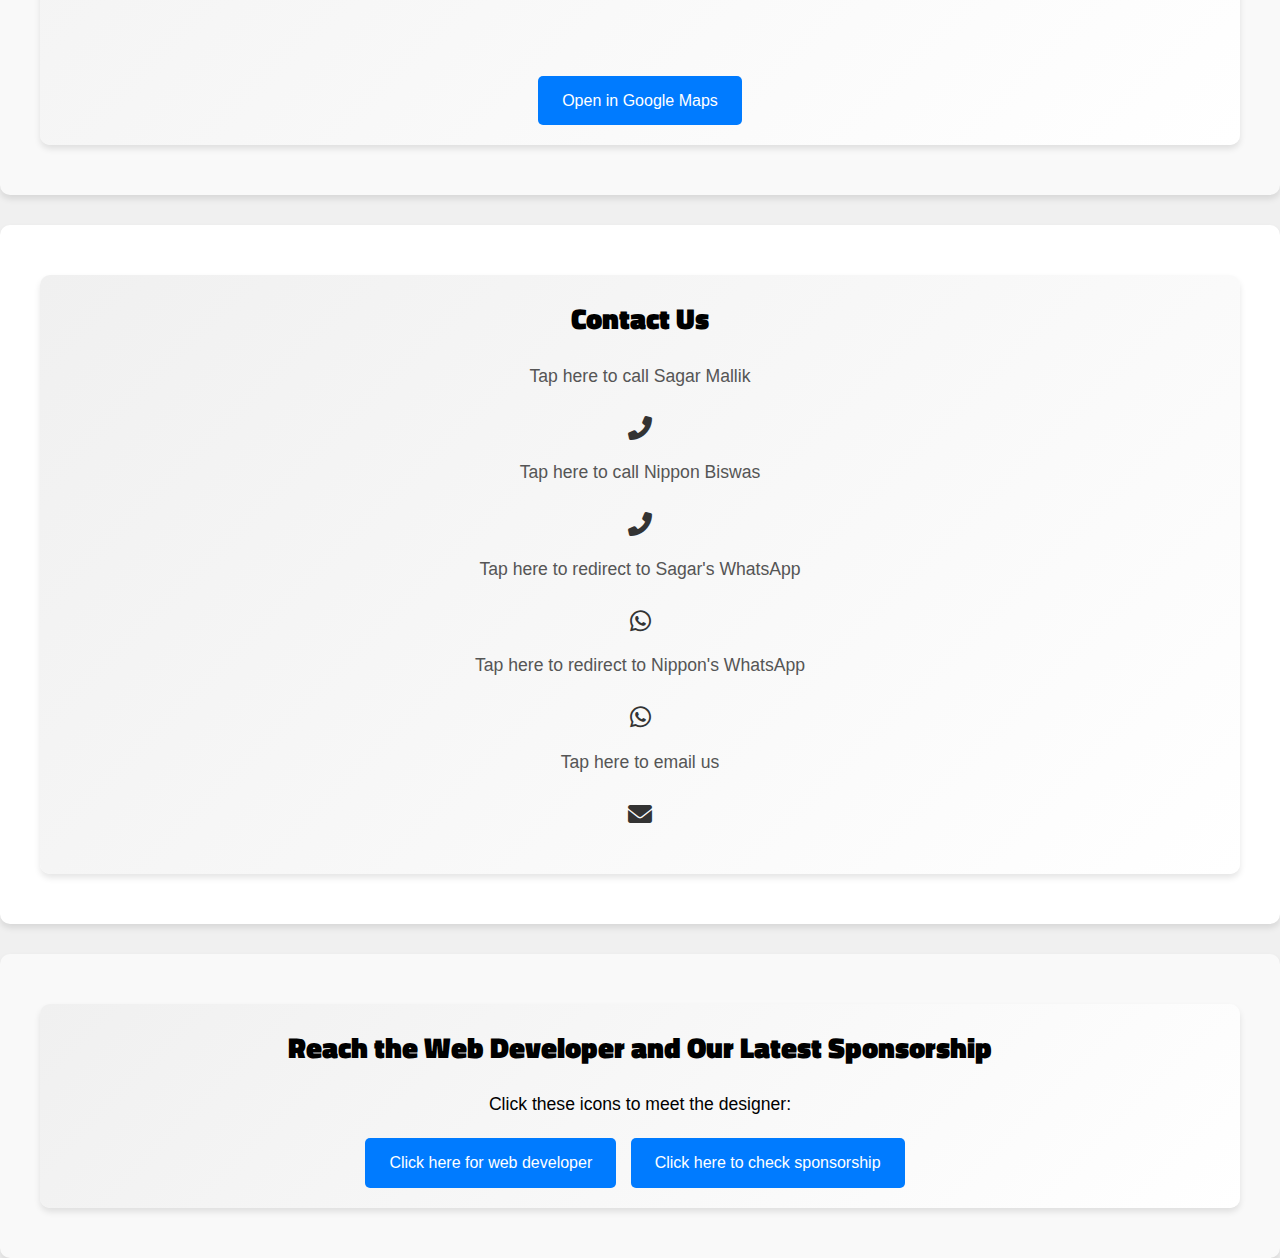
==== commit c4051bf3: "Merge pull request #5 from sibashish99/main" ====
--- a/index.html
+++ b/index.html
@@ -130,11 +130,11 @@
                          <i class="fas fa-phone-alt"></i>
                     </a>
                     <p>Tap here to redirect to Sagar's WhatsApp</p>
-                    <a href="https://wa.me/9089174688" class="whatsapp" target="_blank">
+                    <a href="https://wa.me/+919089174688" class="whatsapp" target="_blank">
                         <i class="fab fa-whatsapp"></i>
                     </a>
-                <p>Tap here to redirect to Nippon's WhatsApp)</p>
-                <a href="https://wa.me/9402381074" class="whatsapp" target="_blank">
+                <p>Tap here to redirect to Nippon's WhatsApp</p>
+                <a href="https://wa.me/+919402381074" class="whatsapp" target="_blank">
                     <i class="fab fa-whatsapp"></i>
                 </a>
                 <p>Tap here to email us</p>
--- a/style.css
+++ b/style.css
@@ -94,7 +94,7 @@
     margin-bottom: 20px;
     border-radius: 5%;
     box-shadow: 0 10px 10px rgba(0, 0, 0, 0.1);
-    transition: transform 0.3s ease;
+    transition: transform 0.1s ease;
 }
 
 #about-us .container img:hover {
@@ -190,6 +190,17 @@
     font-size: 1.1em;
     margin-bottom: 20px;
 }
+
+#reach-us .container iframe {
+    width: 100%;
+    height: 500px;  
+    padding-bottom: 5px; 
+    border: 1px ;
+    position: relative;
+    border-radius: 10px;
+  }
+  
+  
 
 .map-button {
     display: inline-block;
@@ -226,6 +237,36 @@
     font-size: 1.1em;
     margin-bottom: 20px;
 }
+
+.contact-info {
+    text-align: center;
+    margin-bottom: 20px;
+}
+
+.contact-info a {
+    margin: 0 10px;
+    color: #333;
+    font-size: 24px;
+    text-decoration: none;
+}
+
+.contact-info a:hover {
+    color: #007BFF;
+}
+
+.contact-info .whatsapp :hover {
+    color: #31e664;
+}
+
+.contact-info .email :hover {
+    color: #ff1500;
+}
+
+.contact-info p {
+    margin: 10px 0 5px;
+    color: #555;
+}
+
 
 /* Web Designer Section Styles */
 #web-designer {
